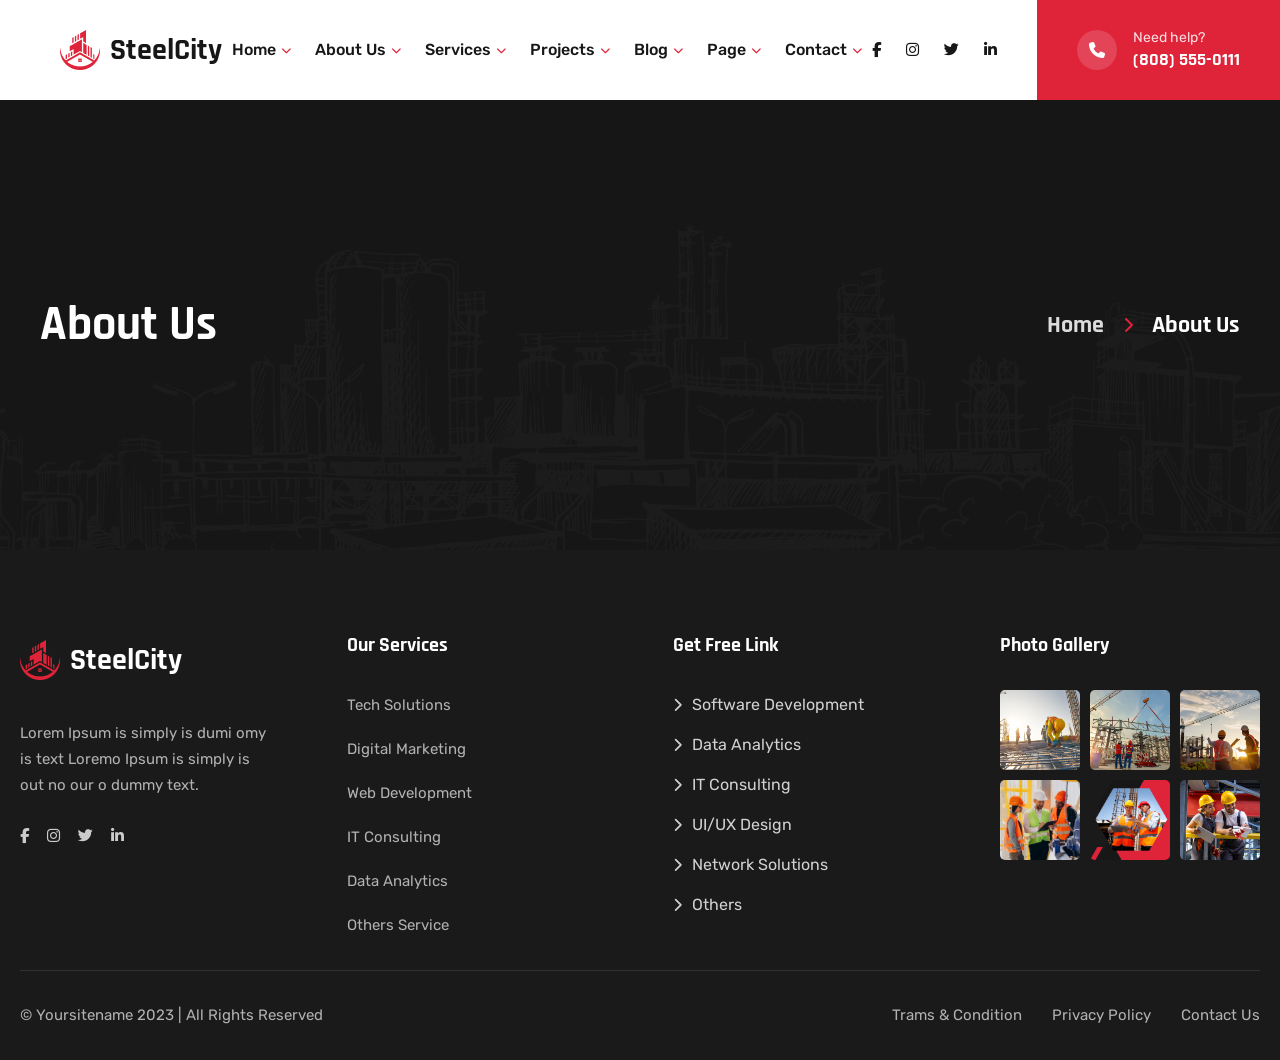
==== about.html @ 76f596cd "Add About Us page and update links to include .html extension" ====
<!DOCTYPE html>
<html lang="en">

<head>
    <meta charset="UTF-8">
    <meta name="viewport" content="width=device-width, initial-scale=1.0">
    <title>SteelCity Development</title>

    <!-- Font Awesome -->
    <link rel="stylesheet" href="https://cdnjs.cloudflare.com/ajax/libs/font-awesome/6.7.2/css/all.min.css">

    <!-- Google Fonts -->
    <link rel="preconnect" href="https://fonts.googleapis.com">
    <link rel="preconnect" href="https://fonts.gstatic.com" crossorigin>

    <link
        href="https://fonts.googleapis.com/css2?family=Rajdhani:wght@300;400;500;600;700&family=Rubik:ital,wght@0,300..900;1,300..900&display=swap"
        rel="stylesheet">

    <!-- Your CSS -->
    <link rel="stylesheet" href="style/style.css">
</head>

<body>

    <main>

        <nav class="navbar navbar--page">
            <div class="logo">
                <div class="logo-icon"><img src="./images/logo.png" alt="SteelCity logo"></div>
                <div class="logo-text">SteelCity</div>
            </div>

            <ul class="menu" id="nav-menu">
                <li><a href="/index.html">Home</a><i class="fa-solid fa-chevron-down"></i></li>
                <li><a href="/about.html">About Us</a><i class="fa-solid fa-chevron-down"></i></li>
                <li><a href="/service.html">Services</a><i class="fa-solid fa-chevron-down"></i></li>
                <li><a href="/project.html">Projects</a><i class="fa-solid fa-chevron-down"></i></li>
                <li><a href="/blog.html">Blog</a><i class="fa-solid fa-chevron-down"></i></li>
                <li><a href="#">Page</a><i class="fa-solid fa-chevron-down"></i></li>
                <li><a href="/contact.html">Contact</a><i class="fa-solid fa-chevron-down"></i></li>
            </ul>

            <div class="right-side  nave-right-side">
                <div class="socials">
                    <a href="#"><i class="fa-brands fa-facebook-f"></i></a>
                    <a href="#"><i class="fa-brands fa-instagram"></i></a>
                    <a href="#"><i class="fa-brands fa-twitter"></i></a>
                    <a href="#"><i class="fa-brands fa-linkedin-in"></i></a>
                </div>

                <a href="tel:+18085550111" class="navbar-cta">
                    <span class="navbar-cta-icon"><i class="fa-solid fa-phone"></i></span>
                    <span class="navbar-cta-text">
                        <span class="navbar-cta-label">Need help?</span>
                        <span class="navbar-cta-number">(808) 555-0111</span>
                    </span>
                </a>

                <button class="menu-toggle" id="menu-btn" aria-label="Toggle Navigation">
                    <i class="fa-solid fa-bars"></i>
                </button>
            </div>
        </nav>

        <section class="page-hero">
            <img class="page-hero-bg" src="./images/BG.png" alt="">

            <div class="page-hero-content">
                <h1 class="section-title section-title--white page-hero-title">About Us</h1>

                <div class="breadcrumb">
                    <a href="index.html">Home</a>
                    <i class="fa-solid fa-chevron-right"></i>
                    <span>About Us</span>
                </div>
            </div>
        </section>



        <footer class="site-footer site-footer--page">

            <div class="footer-top">

                <div class="footer-col footer-col--about">
                    <div class="logo">
                        <div class="logo-icon"><img src="./images/logo.png" alt="SteelCity logo"></div>
                        <div class="logo-text">SteelCity</div>
                    </div>

                    <p class="footer-about-text">
                        Lorem Ipsum is simply is dumi omy is text Loremo Ipsum is simply is out no our o dummy text.
                    </p>

                    <div class="footer-socials">
                        <a href="#" class="footer-social-icon" aria-label="Facebook"><i
                                class="fa-brands fa-facebook-f"></i></a>
                        <a href="#" class="footer-social-icon" aria-label="Instagram"><i
                                class="fa-brands fa-instagram"></i></a>
                        <a href="#" class="footer-social-icon" aria-label="Twitter"><i
                                class="fa-brands fa-twitter"></i></a>
                        <a href="#" class="footer-social-icon" aria-label="LinkedIn"><i
                                class="fa-brands fa-linkedin-in"></i></a>
                    </div>
                </div>

                <div class="footer-col footer-col--services">
                    <h4 class="footer-heading">Our Services</h4>
                    <ul class="footer-links footer-links--simple">
                        <li><a href="#">Tech Solutions</a></li>
                        <li><a href="#">Digital Marketing</a></li>
                        <li><a href="#">Web Development</a></li>
                        <li><a href="#">IT Consulting</a></li>
                        <li><a href="#">Data Analytics</a></li>
                        <li><a href="#">Others Service</a></li>
                    </ul>
                </div>

                <div class="footer-col footer-col--links">
                    <h4 class="footer-heading">Get Free Link</h4>
                    <ul class="footer-links">
                        <li><a href="#"><i class="fa-solid fa-chevron-right"></i> Software Development</a></li>
                        <li><a href="#"><i class="fa-solid fa-chevron-right"></i> Data Analytics</a></li>
                        <li><a href="#"><i class="fa-solid fa-chevron-right"></i> IT Consulting</a></li>
                        <li><a href="#"><i class="fa-solid fa-chevron-right"></i> UI/UX Design</a></li>
                        <li><a href="#"><i class="fa-solid fa-chevron-right"></i> Network Solutions</a></li>
                        <li><a href="#"><i class="fa-solid fa-chevron-right"></i> Others</a></li>
                    </ul>
                </div>

                <div class="footer-col footer-col--gallery">
                    <h4 class="footer-heading">Photo Gallery</h4>
                    <div class="footer-gallery-grid">
                        <a href="#" class="footer-gallery-item"><img src="./images/work-1.png" alt="Gallery 1"></a>
                        <a href="#" class="footer-gallery-item"><img src="./images/work-2.png" alt="Gallery 2"></a>
                        <a href="#" class="footer-gallery-item"><img src="./images/work-3.png" alt="Gallery 3"></a>
                        <a href="#" class="footer-gallery-item"><img src="./images/worker-1.png" alt="Gallery 4"></a>
                        <a href="#" class="footer-gallery-item"><img src="./images/workers-hexagon.png"
                                alt="Gallery 5"></a>
                        <a href="#" class="footer-gallery-item"><img src="./images/contact-workers.png"
                                alt="Gallery 6"></a>
                    </div>
                </div>

            </div>

            <div class="footer-bottom">
                <div>
                    <p>&copy; Yoursitename 2023 | All Rights Reserved</p>
                </div>
                <div class="footer-bottom-links">
                    <a href="#">Trams &amp; Condition</a>
                    <a href="#">Privacy Policy</a>
                    <a href="#">Contact Us</a>
                </div>
            </div>

        </footer>

    </main>

</body>

<script>
    const menuBtn = document.getElementById('menu-btn');
    const navMenu = document.getElementById('nav-menu');

    menuBtn.addEventListener('click', (e) => {
        e.stopPropagation();
        navMenu.classList.toggle('active');
    });

    navMenu.addEventListener('click', (e) => {
        e.stopPropagation();
    });

    document.addEventListener('click', () => {
        if (navMenu.classList.contains('active')) {
            navMenu.classList.remove('active');
        }
    });
</script>

</html>
---- style/style.css ----
@import url('navbar.css');
@import url('button.css');
@import url('eyebrow.css');
@import url('hero.css');
@import url('about-services.css');
@import url('recent-work.css');
@import url('stats.css');
@import url('team.css');
@import url('cta.css');
@import url('process.css');
@import url('faq.css');
@import url('testimonials.css');
@import url('contact.css');
@import url('blog.css');
@import url('footer.css');
@import url('page-hero.css');
@import url('map.css');
@import url('call-banner.css');
@import url('profile.css');
@import url('blog_classic.css');
@import url('blog-details.css');
@import url('services.css');
@import url('service-details.css');
@import url('project.css');

*,
*::before,
*::after {
    margin: 0;
    padding: 0;
    box-sizing: border-box;
}

:root {
    --primary-color: #DF2339;
    --primary-hover: #c81f33;
    --text-dark: #171717;
    --text-light: #616670;
    --bg-light: #F3F3F3;
    --white: #ffffff;
    --text-secondary: #333F4D;
    --heading-font: 'Rajdhani', sans-serif;
    --body-font: 'Rubik', sans-serif;
    --transition: all 0.3s ease;
}

body {
    font-family: var(--main-font);
    background-color: var(--white);
    color: var(--text-dark);
    overflow-x: hidden;
}

main {
    width: 100%;
    max-width: 1920px;
    margin: 0 auto;
}
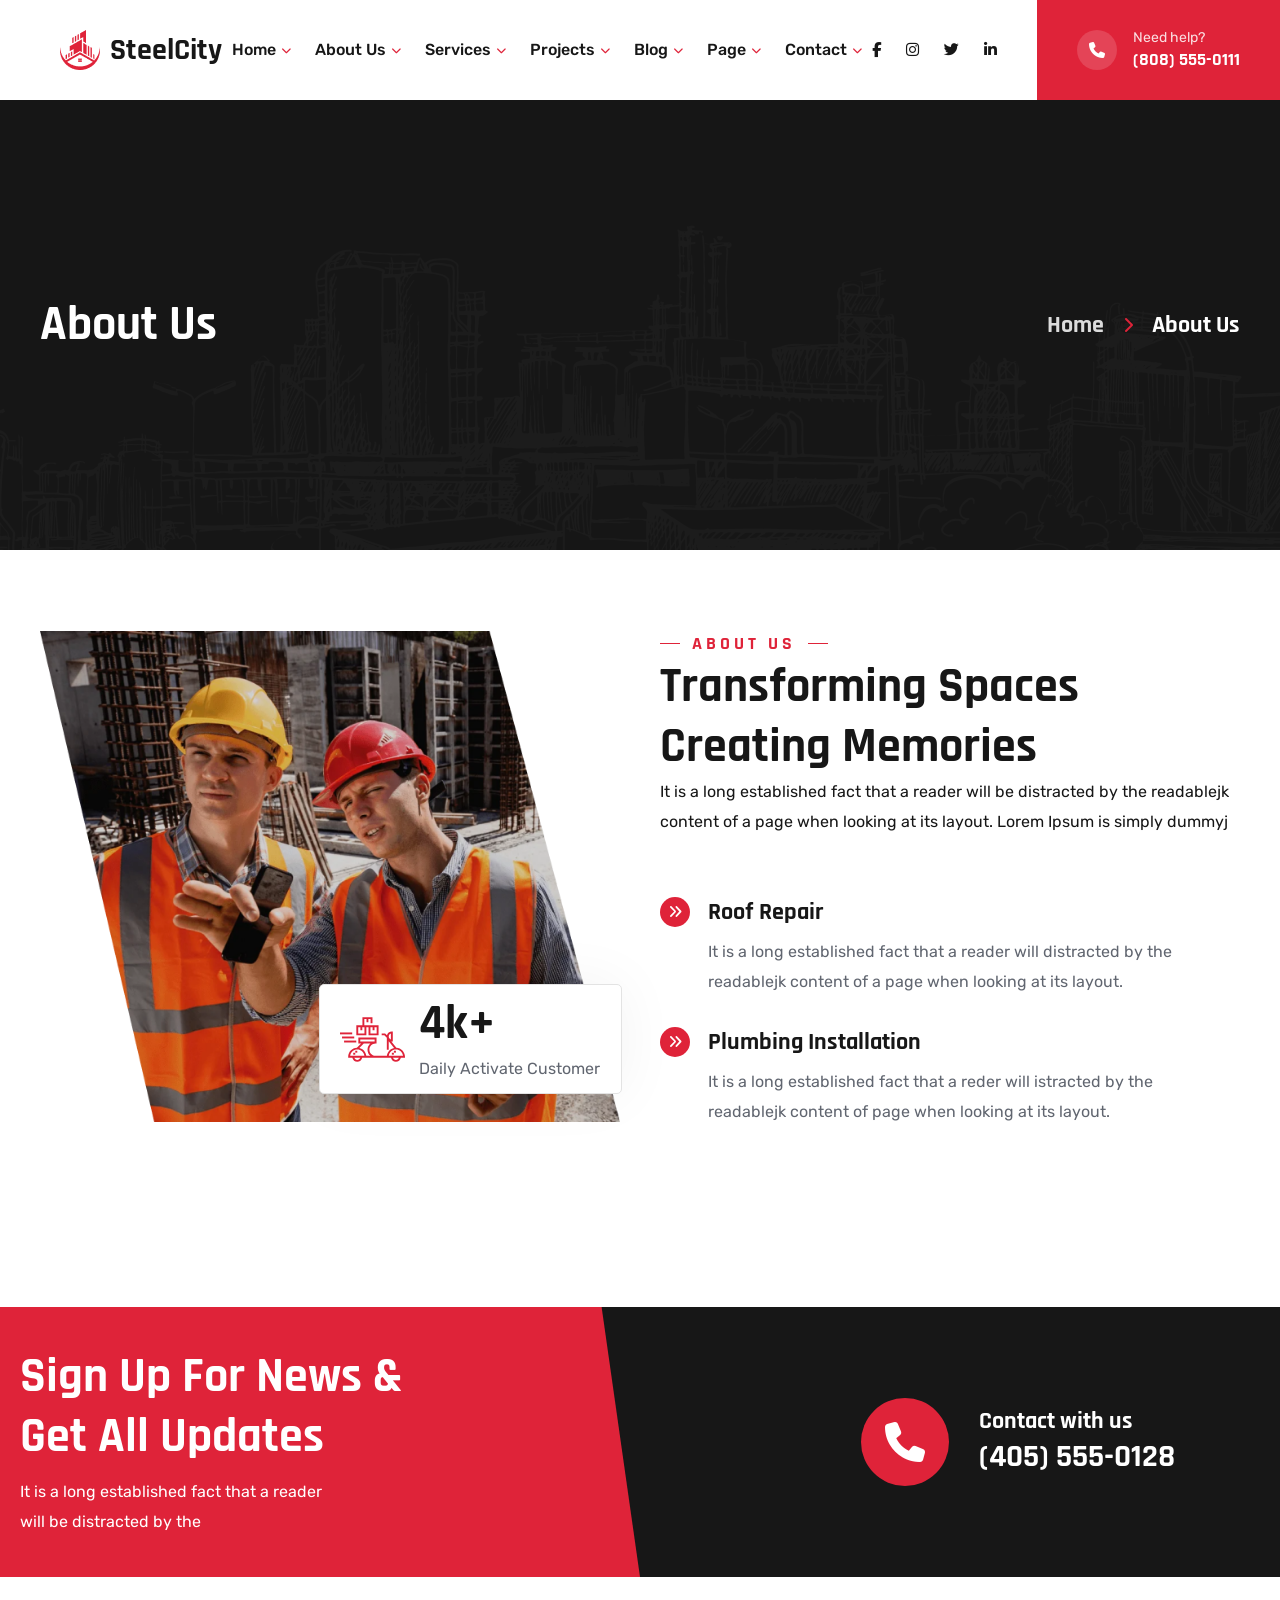
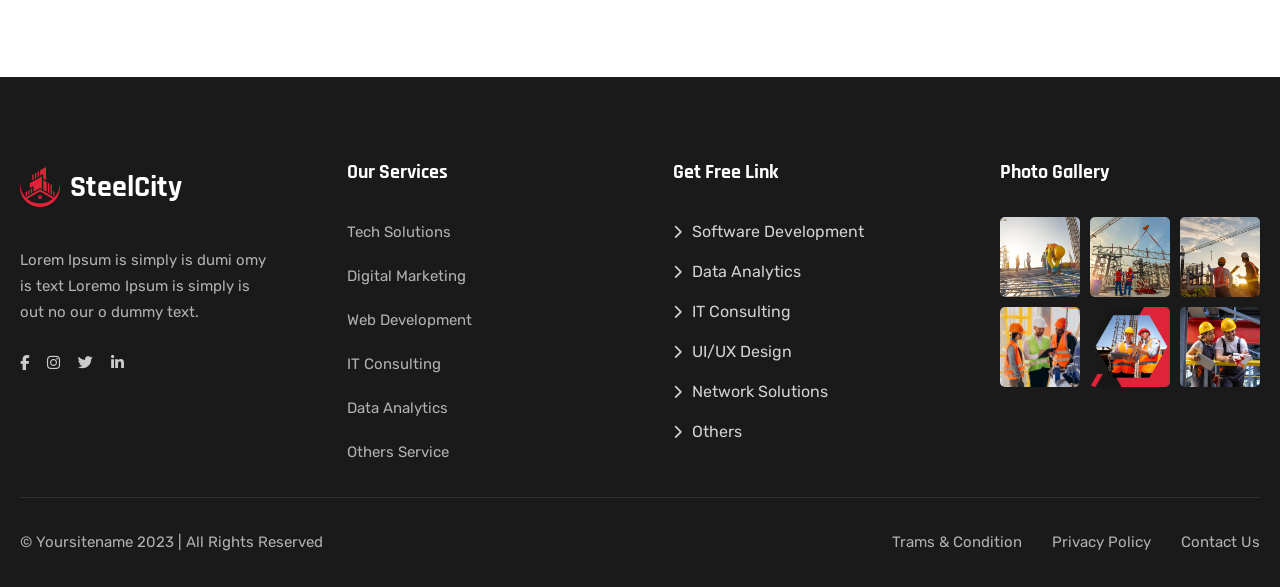
==== commit cff0f532: "Add About Services section with content and styling updates" ====
--- a/about.html
+++ b/about.html
@@ -77,7 +77,78 @@
             </div>
         </section>
 
-
+        <section class="about-services-section page-about">
+
+            <div class="about-block about-content-page">
+
+                <div class="about-image">
+                    <img src="./images/about-workers.png" alt="Construction workers">
+
+                    <div class="stat-card">
+                        <div class="stat-icon"><img src="./images/delivery.svg" alt=""></div>
+                        <div class="stat-info">
+                            <h3>4k+</h3>
+                            <p>Daily Activate Customer</p>
+                        </div>
+                    </div>
+                </div>
+
+                <div class="about-content">
+                    <span class="eyebrow eyebrow--red">About Us</span>
+                    <h2 class="section-title">Transforming Spaces<br>Creating Memories</h2>
+                    <p class="section-text">
+                        It is a long established fact that a reader will be distracted by the readablejk
+                        content of a page when looking at its layout. Lorem Ipsum is simply dummyj
+                    </p>
+
+                    <ul class="feature-list">
+                        <li class="feature-item">
+                            <span class="feature-icon"><i class="fa-solid fa-angles-right"></i></span>
+                            <div class="feature-text">
+                                <h4>Roof Repair</h4>
+                                <p>It is a long established fact that a reader will distracted by the
+                                    readablejk content of a page when looking at its layout.</p>
+                            </div>
+                        </li>
+                        <li class="feature-item  feature-item-b ">
+                            <span class="feature-icon"><i class="fa-solid fa-angles-right"></i></span>
+                            <div class="feature-text">
+                                <h4>Plumbing Installation</h4>
+                                <p>It is a long established fact that a reder will istracted by the
+                                    readablejk content of page when looking at its layout.</p>
+                            </div>
+                        </li>
+                    </ul>
+                </div>
+
+            </div>
+
+        </section>
+
+        <section class="cta-section">
+            <div class="cta-red-bg"></div>
+
+            <div class="cta-container">
+                <div class="cta-left">
+                    <div class="cta-heading">
+                        <h2>Sign Up For news & Get All Updates</h2>
+                    </div>
+                    <div class="cta-text">
+                        <p>It is a long established fact that a reader will be distracted by the</p>
+                    </div>
+                </div>
+
+                <div class="cta-contact">
+                    <div class="cta-contact-icon">
+                        <i class="fa-solid fa-phone"></i>
+                    </div>
+                    <div class="cta-contact-text">
+                        <p>Contact with us</p>
+                        <h3>(405) 555-0128</h3>
+                    </div>
+                </div>
+            </div>
+        </section>
 
         <footer class="site-footer site-footer--page">
 
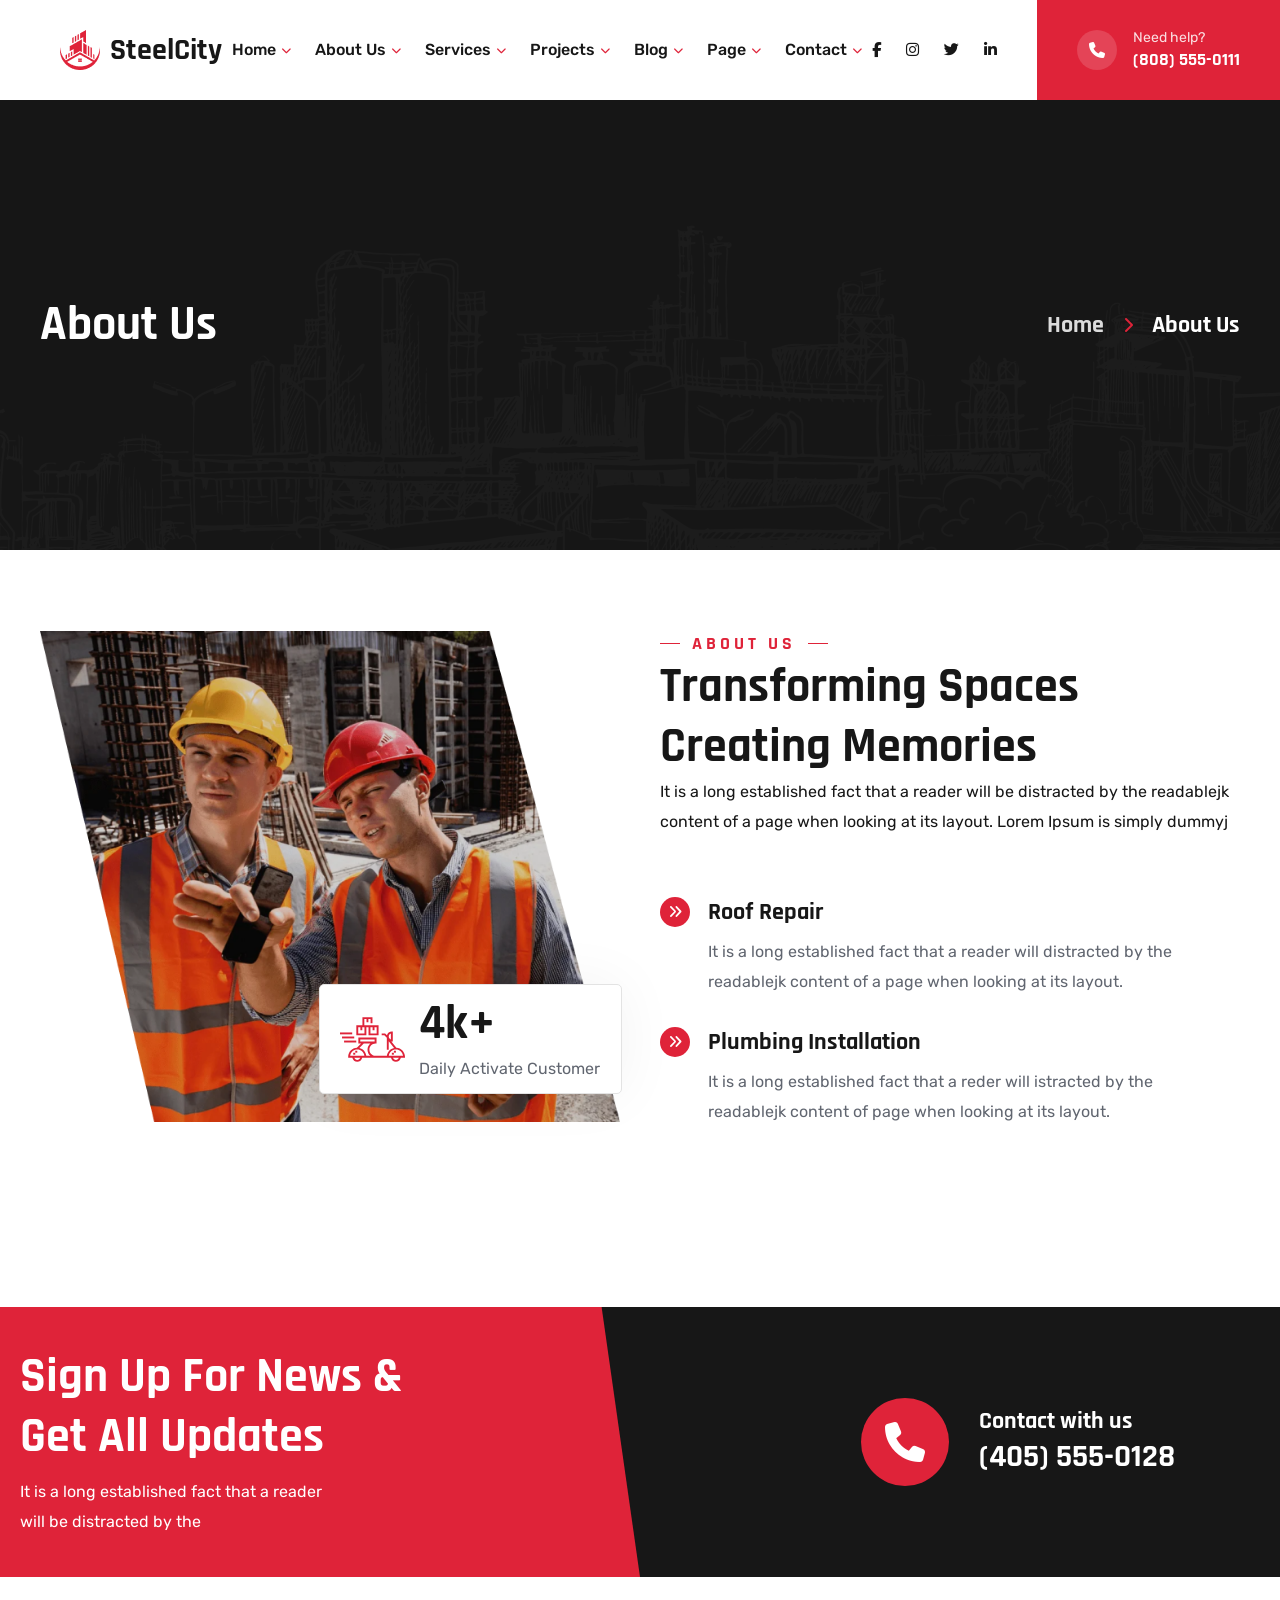
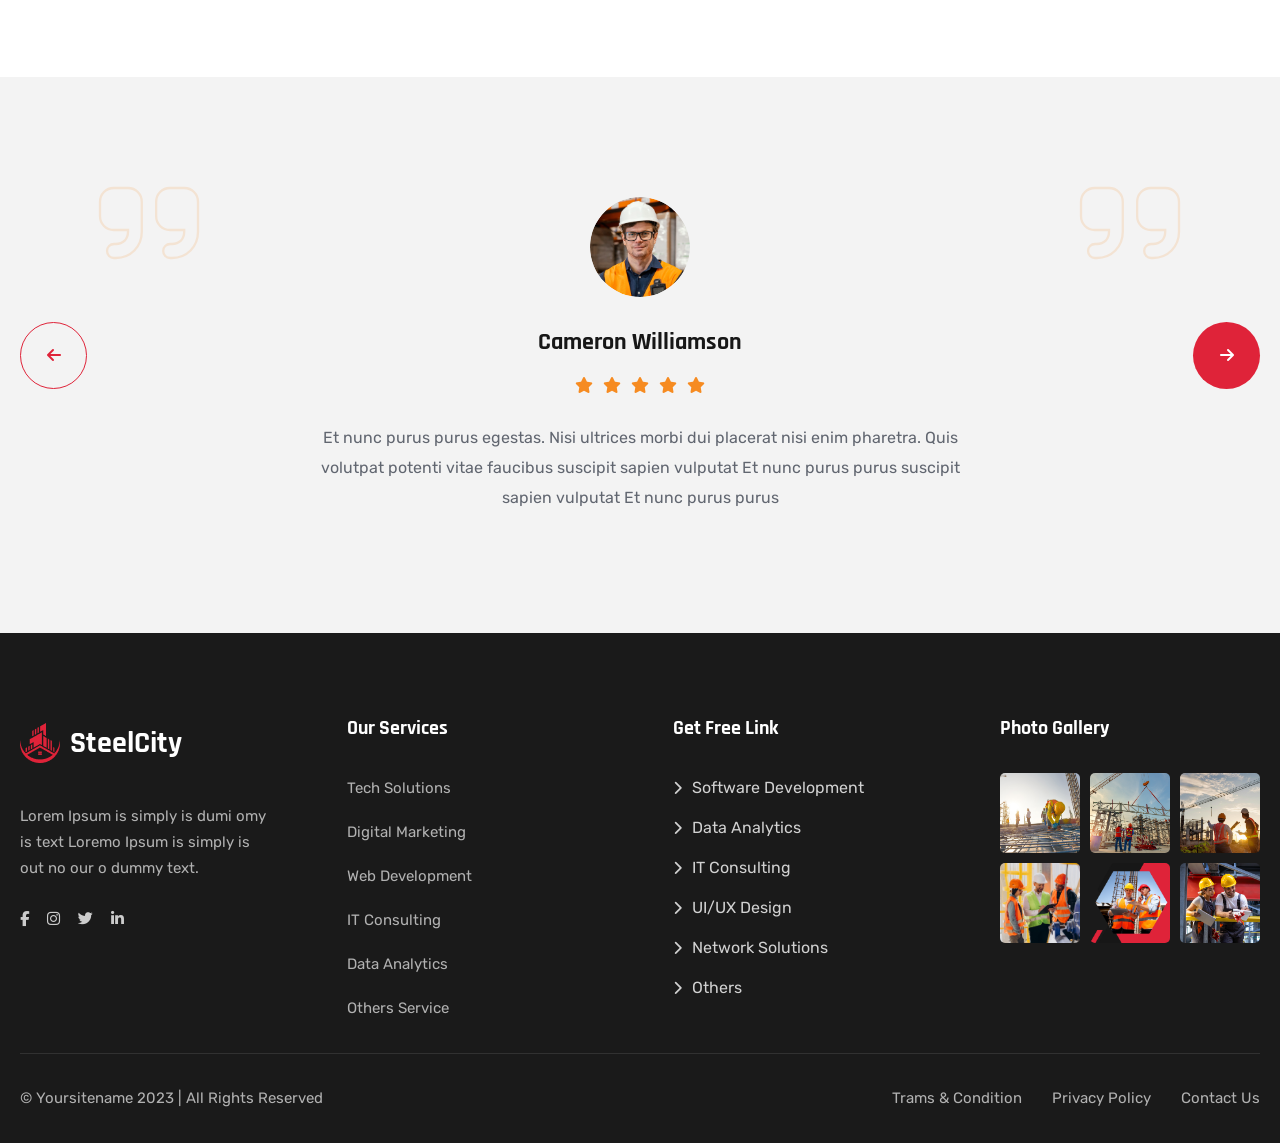
==== commit c54de5eb: "Add testimonial section with navigation and styling" ====
--- a/about.html
+++ b/about.html
@@ -150,6 +150,90 @@
             </div>
         </section>
 
+        <section class="testimonial-section">
+            <div class="testimonial-container">
+
+                <div class="testimonial-quote-box ">
+                    <i class="fa-solid fa-quote-right testimonial-quote-icon about-quote-box-rigth"></i>
+                </div>
+
+                <div class="testimonial-quote-box ">
+                    <i class="fa-solid fa-quote-right testimonial-quote-icon about-quote-box-left"></i>
+                </div>
+
+                <button class="testimonial-nav prev-btn" id="prevBtn" aria-label="Previous Testimonial">
+                    <i class="fa-solid fa-arrow-left"></i>
+                </button>
+
+                <div class="testimonial-content">
+
+                    <div class="testimonial-tab active" data-index="0">
+                        <div class="author-avatar">
+                            <img src="./images/mamber-3.png" alt="Savannah Nguyen" class="testimonial-avatar">
+                        </div>
+                        <h3 class="author-name">Cameron Williamson</h3>
+                        <div class="stars">
+                            <i class="fa-solid fa-star"></i>
+                            <i class="fa-solid fa-star"></i>
+                            <i class="fa-solid fa-star"></i>
+                            <i class="fa-solid fa-star"></i>
+                            <i class="fa-solid fa-star"></i>
+                        </div>
+                        <p class="testimonial-text">
+                            Et nunc purus purus egestas. Nisi ultrices morbi dui placerat nisi enim pharetra. Quis
+                            volutpat potenti vitae faucibus suscipit sapien vulputat Et nunc purus purus suscipit
+                            sapien
+                            vulputat Et nunc purus purus
+                        </p>
+                    </div>
+
+                    <div class="testimonial-tab" data-index="1">
+                        <div class="author-avatar">
+                            <img src="./images/mamber-2.png" alt="Cameron Williamson" class="testimonial-avatar">
+                        </div>
+                        <h3 class="author-name">Robert Fox</h3>
+                        <div class="stars">
+                            <i class="fa-solid fa-star"></i>
+                            <i class="fa-solid fa-star"></i>
+                            <i class="fa-solid fa-star"></i>
+                            <i class="fa-solid fa-star"></i>
+                            <i class="fa-solid fa-star"></i>
+                        </div>
+                        <p class="testimonial-text">
+                            Aliquam eros justo, posuere lobortis viverra laoreet mattis ullamcorper posuere viverra.
+                            Aliquam eros justo, posuere lobortis viverra laoreet augue mattis fmentum ullamcorper
+                            viverra.
+                        </p>
+                    </div>
+
+                    <div class="testimonial-tab" data-index="2">
+                        <div class="author-avatar">
+                            <img src="images/mamber-1.png" alt="Esther Howard">
+                        </div>
+                        <h3 class="author-name">Esther Howard</h3>
+                        <div class="stars">
+                            <i class="fa-solid fa-star"></i>
+                            <i class="fa-solid fa-star"></i>
+                            <i class="fa-solid fa-star"></i>
+                            <i class="fa-solid fa-star"></i>
+                            <i class="fa-solid fa-star"></i>
+                        </div>
+                        <p class="testimonial-text">
+                            Laoreet matti ullamc orper Aliquam eros justo, posuere lobortis posu ere vi. Aliquam
+                            eros
+                            justo, posuere Aliquam eros justo, pa loborti viverra laoreet augue.
+                        </p>
+                    </div>
+
+                </div>
+
+                <button class="testimonial-nav next-btn" id="nextBtn" aria-label="Next Testimonial">
+                    <i class="fa-solid fa-arrow-right"></i>
+                </button>
+
+            </div>
+        </section>
+
         <footer class="site-footer site-footer--page">
 
             <div class="footer-top">
@@ -251,6 +335,33 @@
             navMenu.classList.remove('active');
         }
     });
+
+    document.addEventListener('DOMContentLoaded', () => {
+        const tabs = document.querySelectorAll('.testimonial-tab');
+        const prevBtn = document.getElementById('prevBtn');
+        const nextBtn = document.getElementById('nextBtn');
+        let currentIndex = 0;
+
+        function showTab(index) {
+            tabs.forEach((tab, i) => {
+                if (i === index) {
+                    tab.classList.add('active');
+                } else {
+                    tab.classList.remove('active');
+                }
+            });
+        }
+
+        prevBtn.addEventListener('click', () => {
+            currentIndex = (currentIndex === 0) ? tabs.length - 1 : currentIndex - 1;
+            showTab(currentIndex);
+        });
+
+        nextBtn.addEventListener('click', () => {
+            currentIndex = (currentIndex === tabs.length - 1) ? 0 : currentIndex + 1;
+            showTab(currentIndex);
+        });
+    });
 </script>
 
 </html>
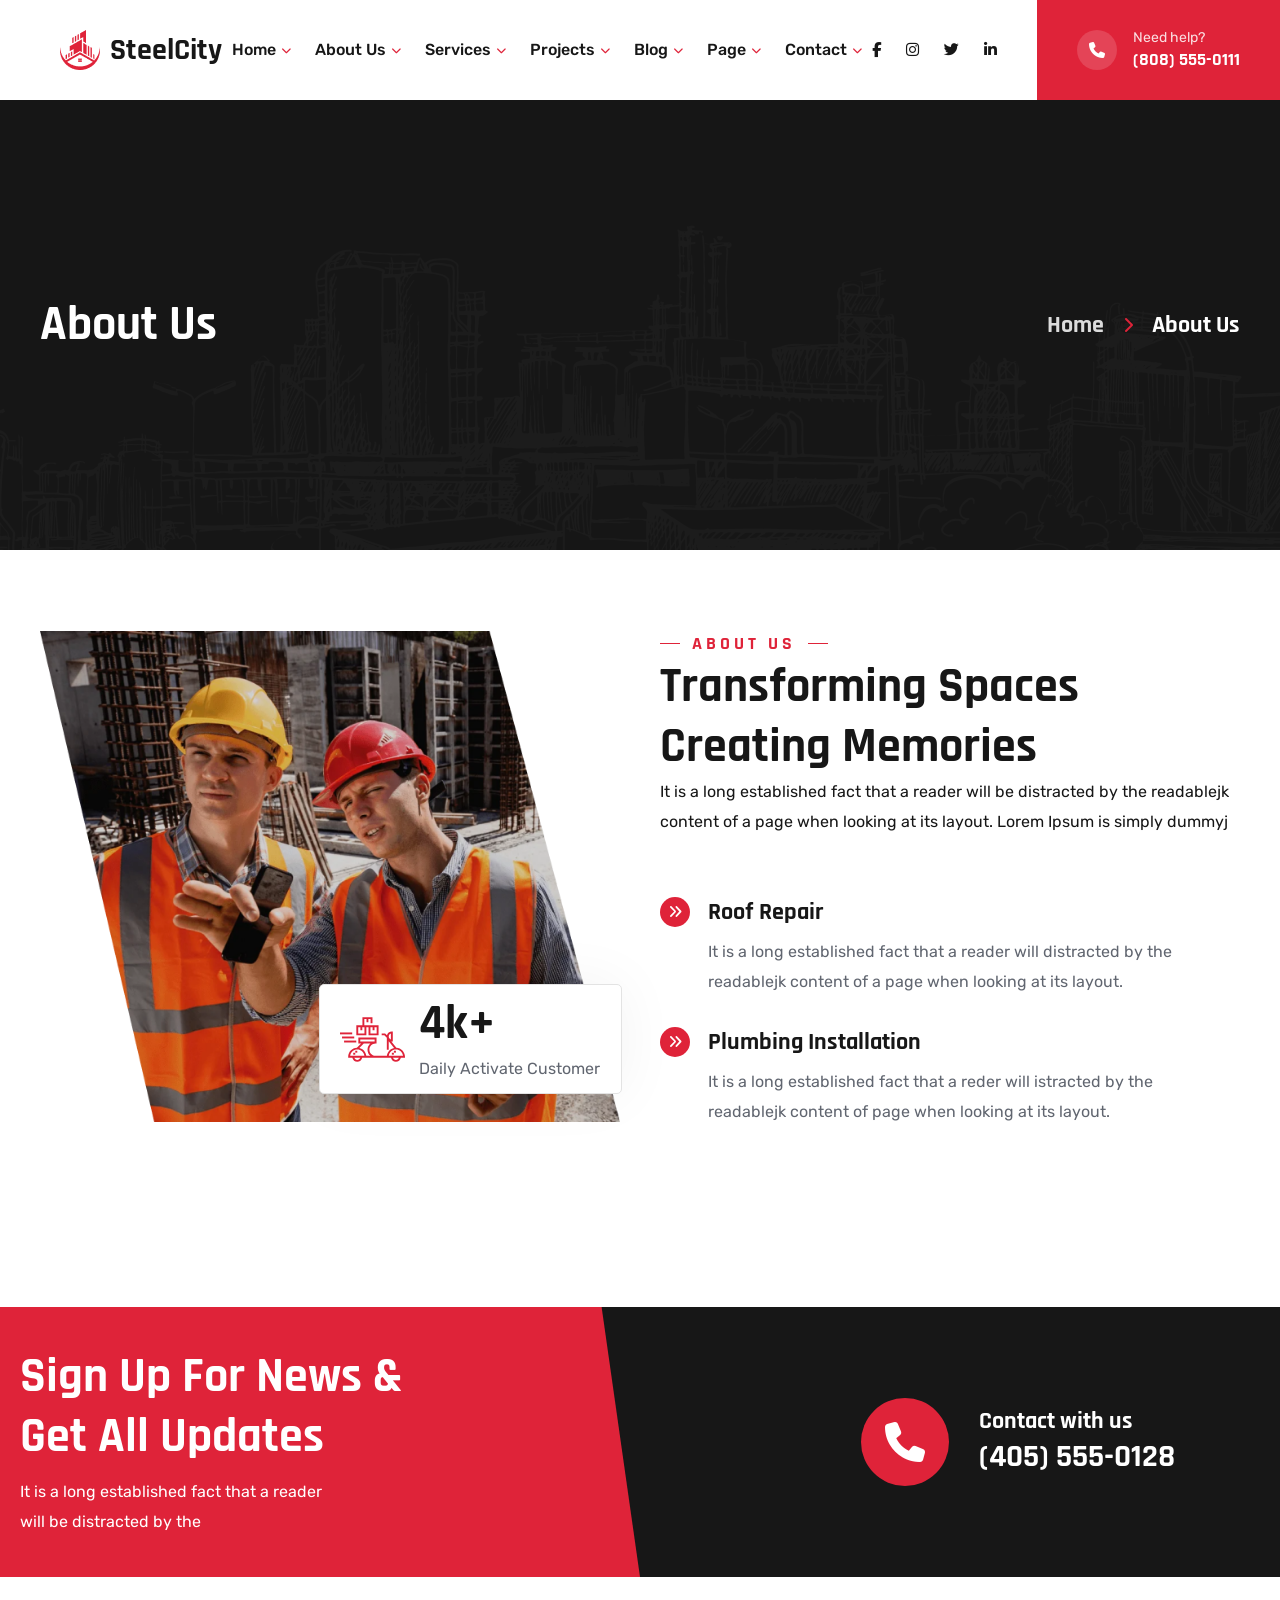
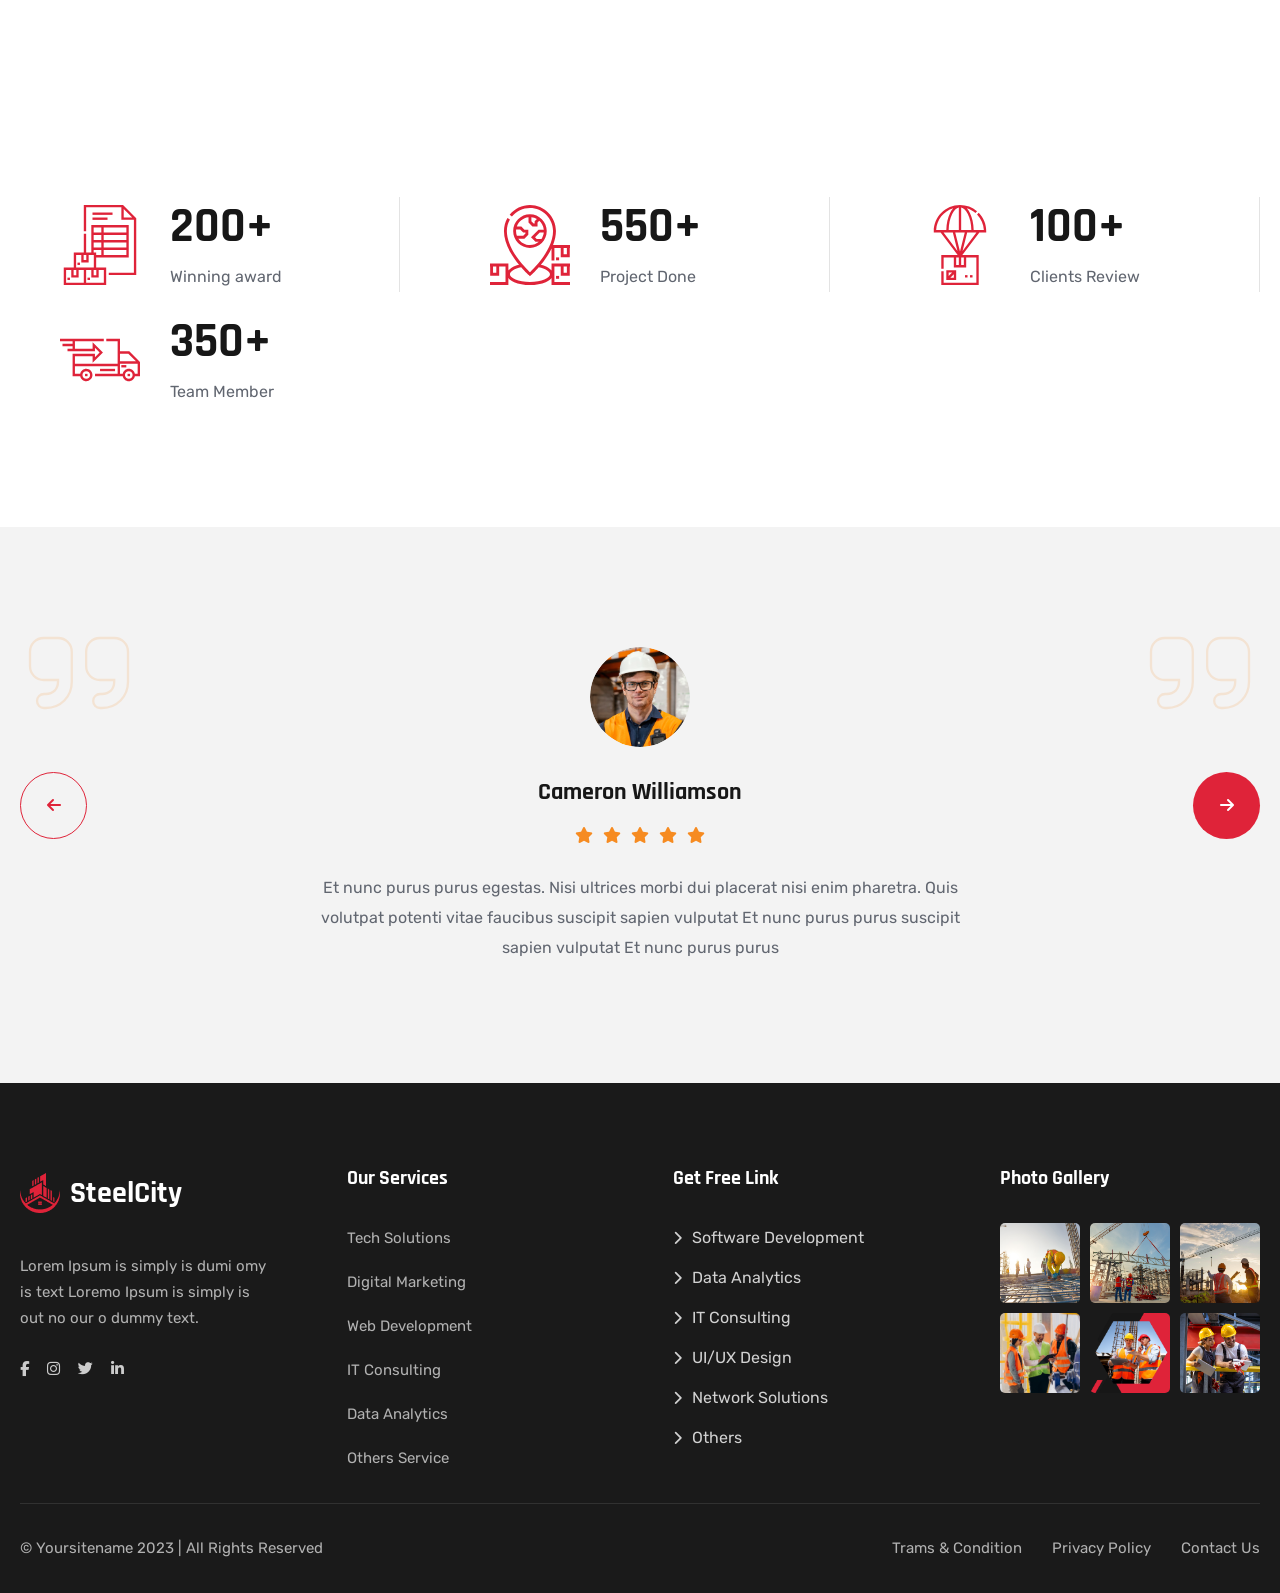
==== commit b37bec1c: "Add About Stats section with responsive design and styling" ====
--- a/about.html
+++ b/about.html
@@ -150,6 +150,52 @@
             </div>
         </section>
 
+        <section class="stats-section about-stats">
+            <div class="stats-row">
+
+                <div class="stat-item">
+                    <div class="stat-item-icon">
+                        <img src="./images/order.svg" alt="Winning award">
+                    </div>
+                    <div class="stat-item-text">
+                        <h3>200+</h3>
+                        <p>Winning award</p>
+                    </div>
+                </div>
+
+                <div class="stat-item">
+                    <div class="stat-item-icon">
+                        <img src="./images/group.svg" alt="Project Done">
+                    </div>
+                    <div class="stat-item-text">
+                        <h3>550+</h3>
+                        <p>Project Done</p>
+                    </div>
+                </div>
+
+                <div class="stat-item">
+                    <div class="stat-item-icon">
+                        <img src="./images/red-ship.svg" alt="Clients Review">
+                    </div>
+                    <div class="stat-item-text">
+                        <h3>100+</h3>
+                        <p>Clients Review</p>
+                    </div>
+                </div>
+
+                <div class="stat-item">
+                    <div class="stat-item-icon">
+                        <img src="./images/red-shipping.svg" alt="Team Member">
+                    </div>
+                    <div class="stat-item-text">
+                        <h3>350+</h3>
+                        <p>Team Member</p>
+                    </div>
+                </div>
+
+            </div>
+        </section>
+
         <section class="testimonial-section">
             <div class="testimonial-container">
 
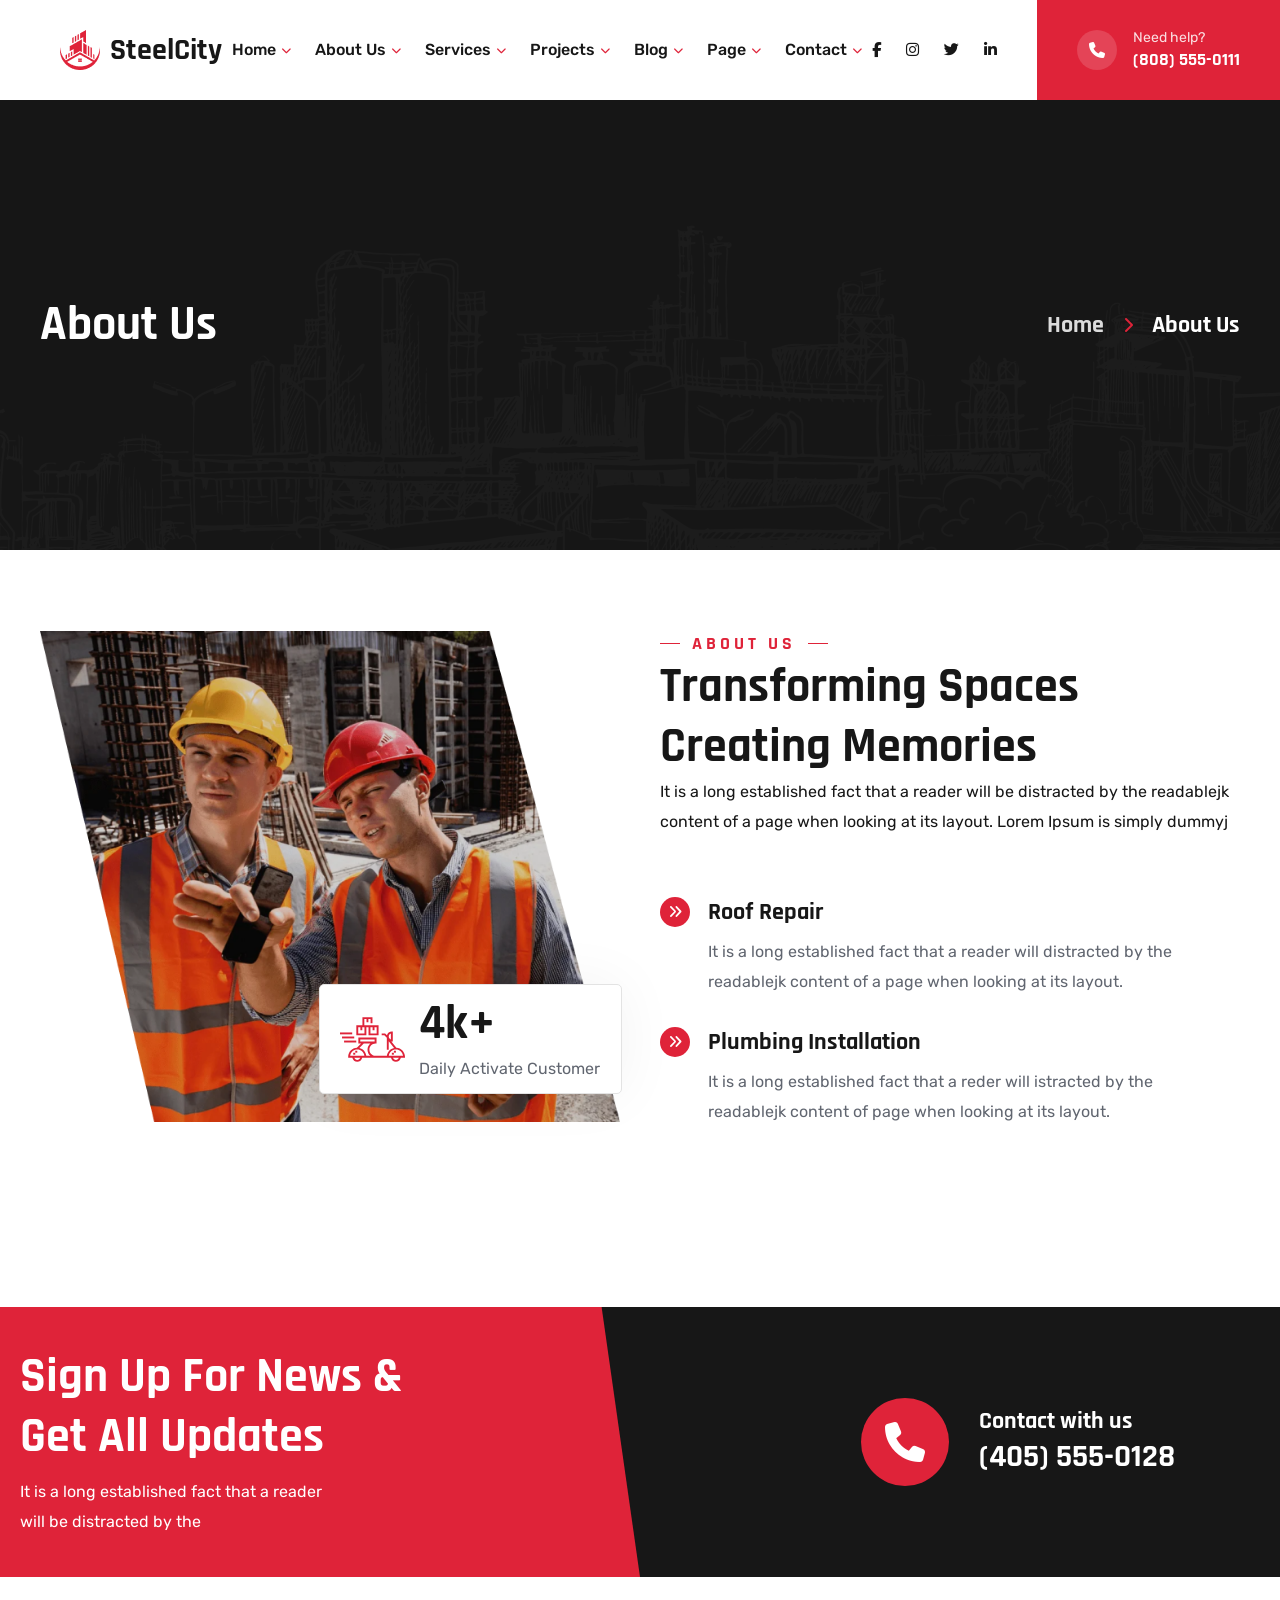
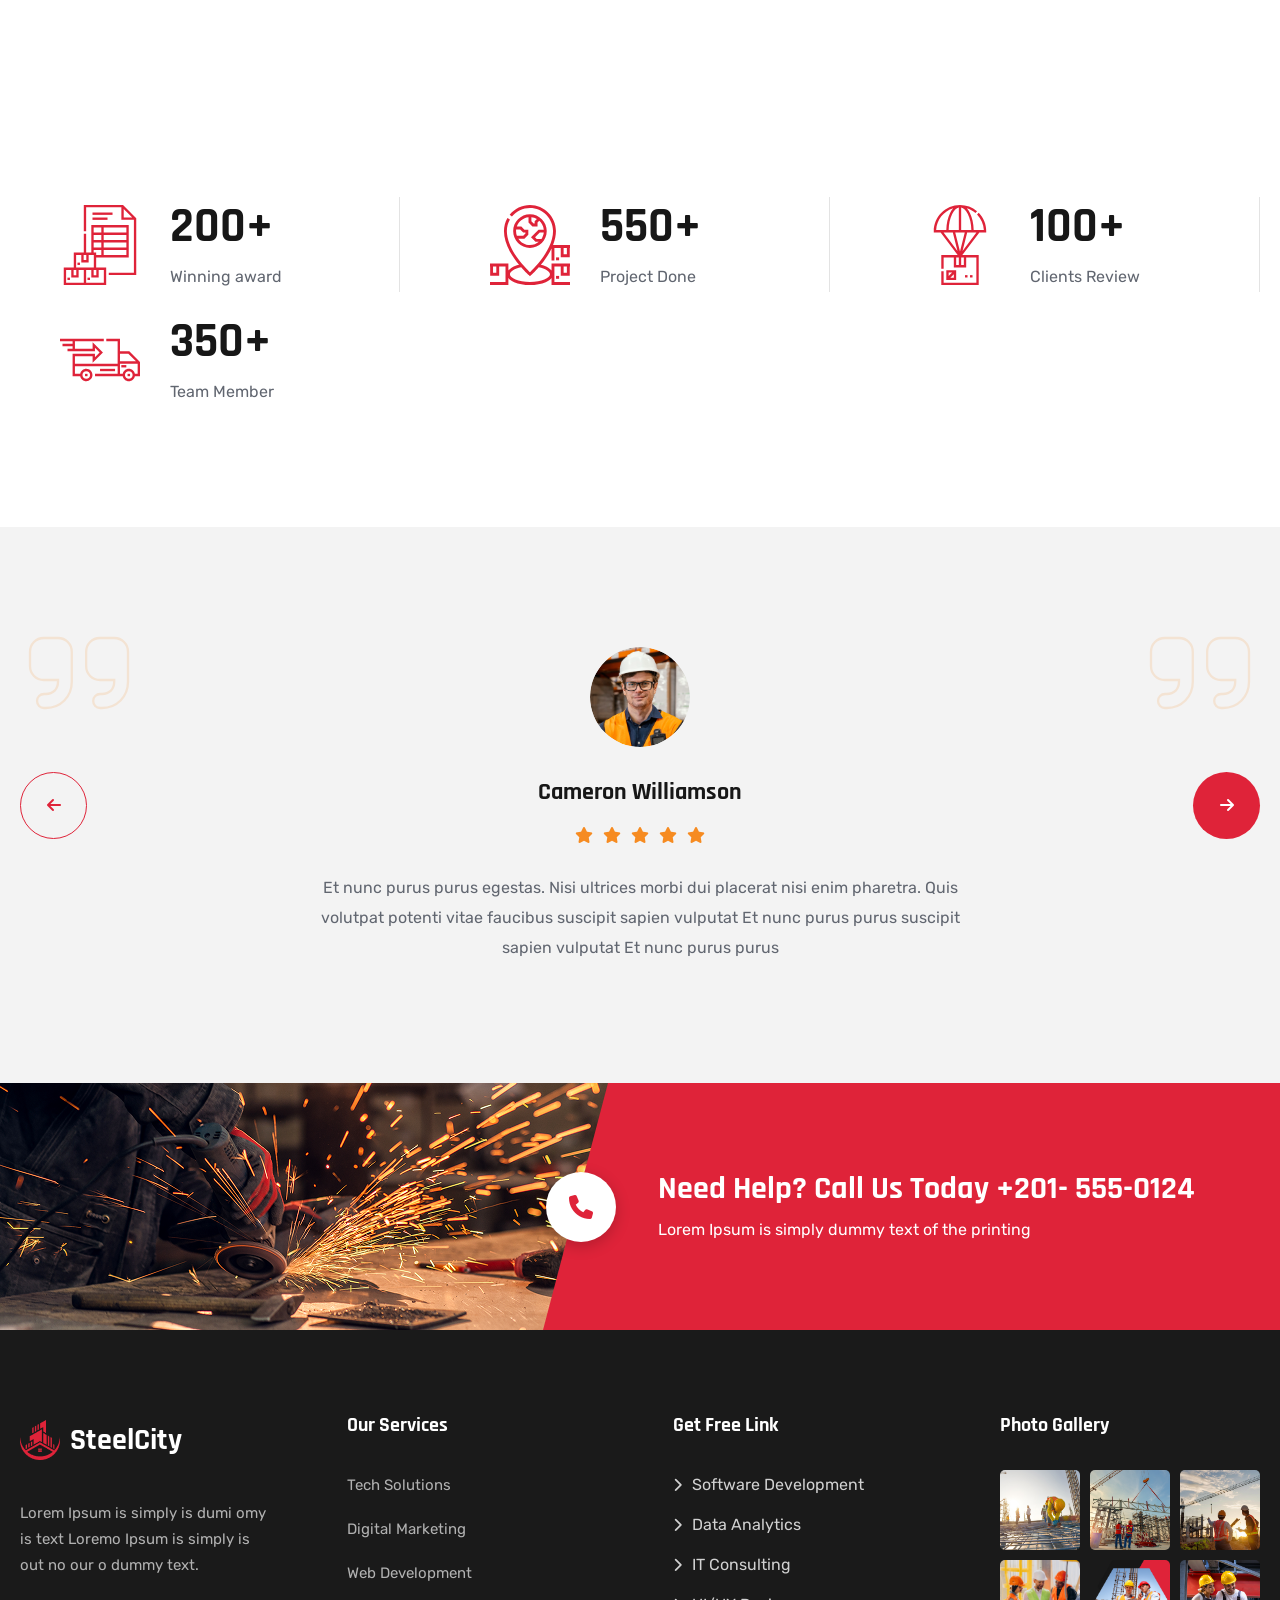
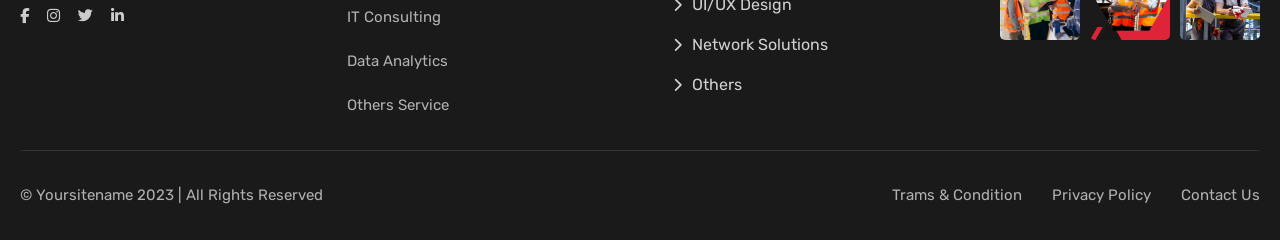
==== commit 543bb9e2: "Add call banner section with contact information to multiple pages" ====
--- a/about.html
+++ b/about.html
@@ -280,6 +280,23 @@
             </div>
         </section>
 
+        <section class="call-banner-section">
+            <div class="call-banner-img">
+                <img src="images/worker.png" alt="Need Help">
+            </div>
+
+            <div class="call-banner-content">
+                <div class="call-banner-icon">
+                    <i class="fa-solid fa-phone"></i>
+                </div>
+
+                <div class="call-banner-text">
+                    <h2>Need Help? Call Us Today +201- 555-0124</h2>
+                    <p>Lorem Ipsum is simply dummy text of the printing</p>
+                </div>
+            </div>
+        </section>
+
         <footer class="site-footer site-footer--page">
 
             <div class="footer-top">
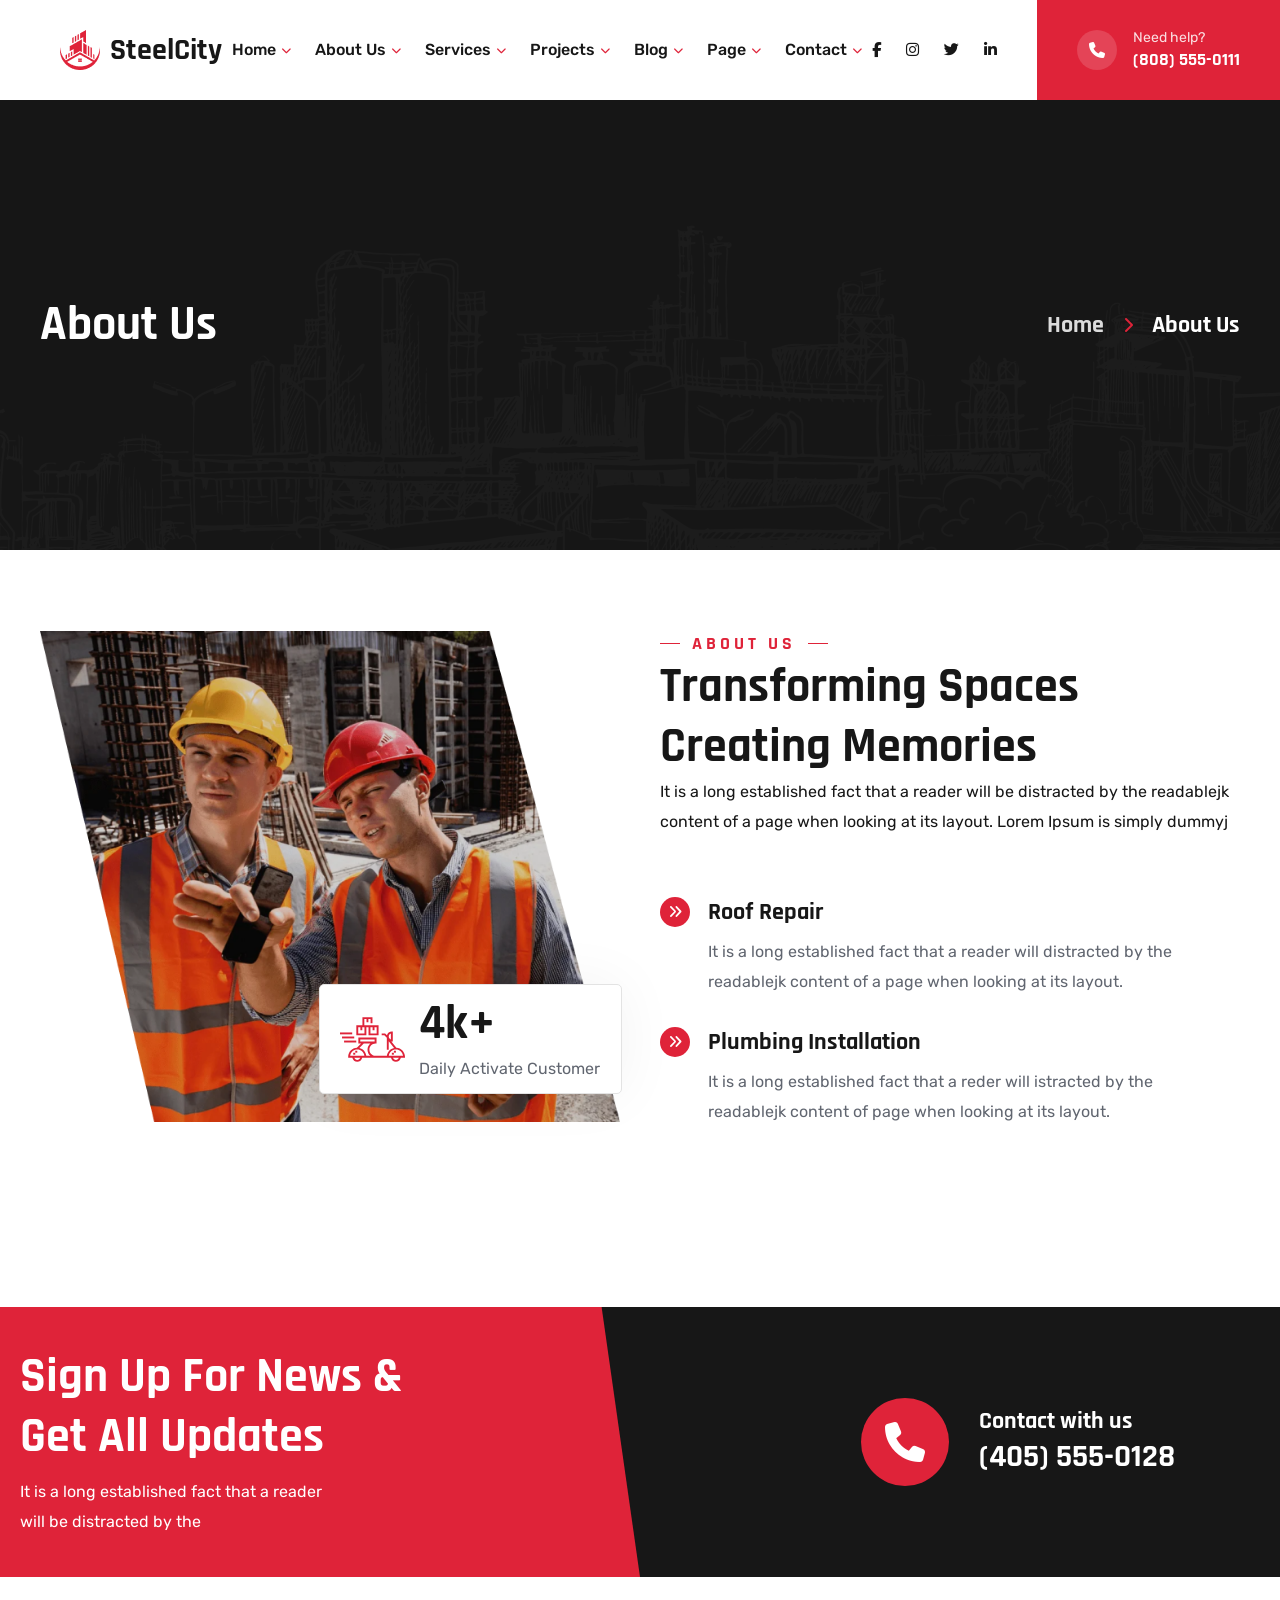
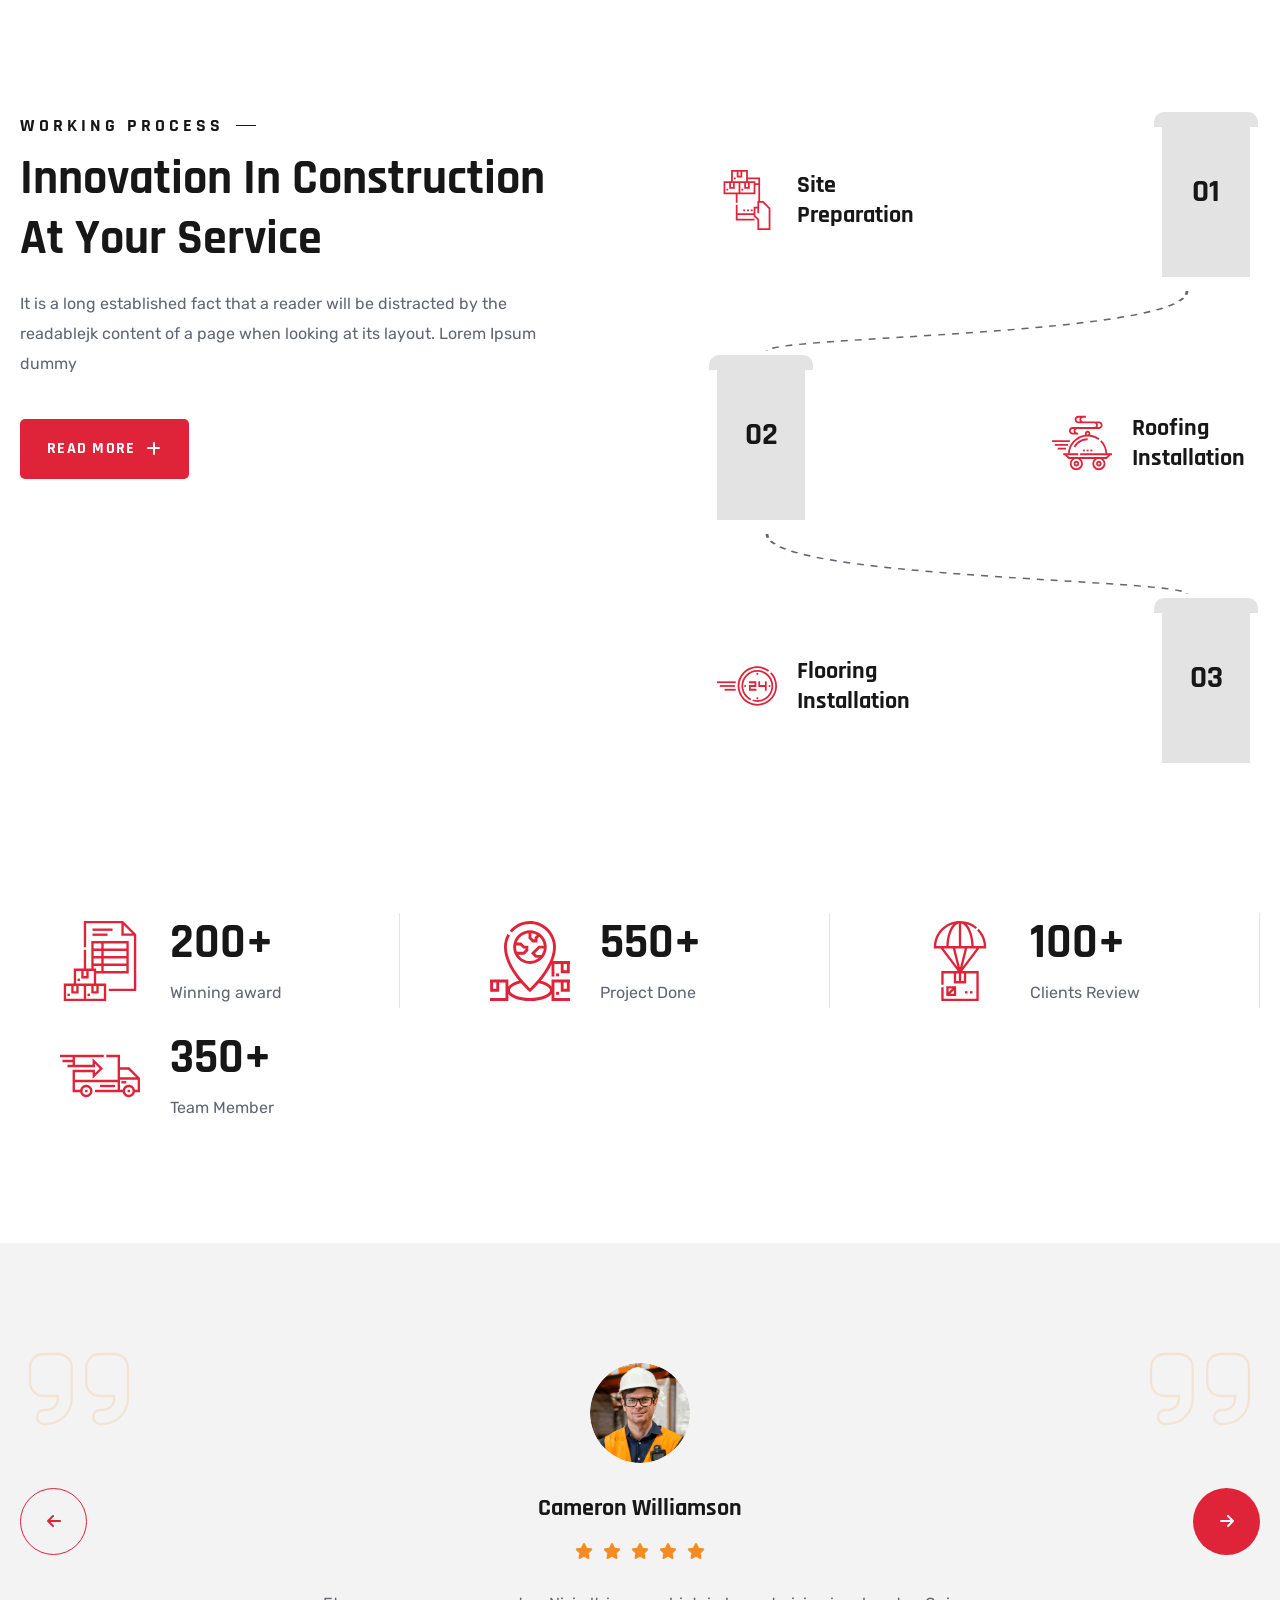
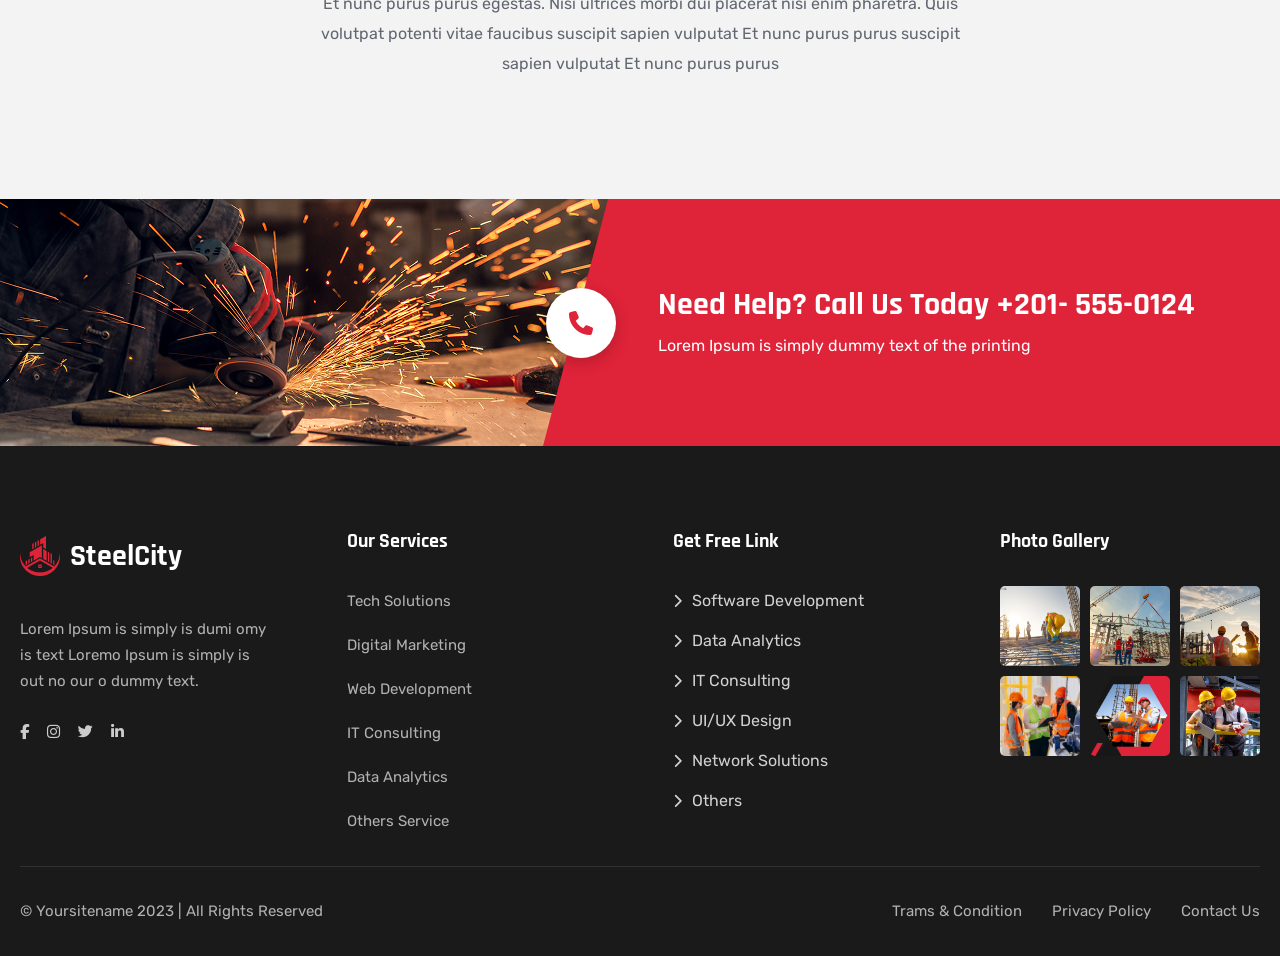
==== commit 60340c88: "Add process section with content and styling for enhanced user engagement" ====
--- a/about.html
+++ b/about.html
@@ -1,430 +1,599 @@
-<!DOCTYPE html>
+<!doctype html>
 <html lang="en">
-
-<head>
-    <meta charset="UTF-8">
-    <meta name="viewport" content="width=device-width, initial-scale=1.0">
+  <head>
+    <meta charset="UTF-8" />
+    <meta name="viewport" content="width=device-width, initial-scale=1.0" />
     <title>SteelCity Development</title>
 
     <!-- Font Awesome -->
-    <link rel="stylesheet" href="https://cdnjs.cloudflare.com/ajax/libs/font-awesome/6.7.2/css/all.min.css">
+    <link
+      rel="stylesheet"
+      href="https://cdnjs.cloudflare.com/ajax/libs/font-awesome/6.7.2/css/all.min.css"
+    />
 
     <!-- Google Fonts -->
-    <link rel="preconnect" href="https://fonts.googleapis.com">
-    <link rel="preconnect" href="https://fonts.gstatic.com" crossorigin>
+    <link rel="preconnect" href="https://fonts.googleapis.com" />
+    <link rel="preconnect" href="https://fonts.gstatic.com" crossorigin />
 
     <link
-        href="https://fonts.googleapis.com/css2?family=Rajdhani:wght@300;400;500;600;700&family=Rubik:ital,wght@0,300..900;1,300..900&display=swap"
-        rel="stylesheet">
+      href="https://fonts.googleapis.com/css2?family=Rajdhani:wght@300;400;500;600;700&family=Rubik:ital,wght@0,300..900;1,300..900&display=swap"
+      rel="stylesheet"
+    />
 
     <!-- Your CSS -->
-    <link rel="stylesheet" href="style/style.css">
-</head>
-
-<body>
-
+    <link rel="stylesheet" href="style/style.css" />
+  </head>
+
+  <body>
     <main>
-
-        <nav class="navbar navbar--page">
+      <nav class="navbar navbar--page">
+        <div class="logo">
+          <div class="logo-icon">
+            <img src="./images/logo.png" alt="SteelCity logo" />
+          </div>
+          <div class="logo-text">SteelCity</div>
+        </div>
+
+        <ul class="menu" id="nav-menu">
+          <li>
+            <a href="/index.html">Home</a
+            ><i class="fa-solid fa-chevron-down"></i>
+          </li>
+          <li>
+            <a href="/about.html">About Us</a
+            ><i class="fa-solid fa-chevron-down"></i>
+          </li>
+          <li>
+            <a href="/service.html">Services</a
+            ><i class="fa-solid fa-chevron-down"></i>
+          </li>
+          <li>
+            <a href="/project.html">Projects</a
+            ><i class="fa-solid fa-chevron-down"></i>
+          </li>
+          <li>
+            <a href="/blog.html">Blog</a
+            ><i class="fa-solid fa-chevron-down"></i>
+          </li>
+          <li>
+            <a href="/team.html">Page</a
+            ><i class="fa-solid fa-chevron-down"></i>
+          </li>
+          <li>
+            <a href="/contact.html">Contact</a
+            ><i class="fa-solid fa-chevron-down"></i>
+          </li>
+        </ul>
+
+        <div class="right-side nave-right-side">
+          <div class="socials">
+            <a href="#"><i class="fa-brands fa-facebook-f"></i></a>
+            <a href="#"><i class="fa-brands fa-instagram"></i></a>
+            <a href="#"><i class="fa-brands fa-twitter"></i></a>
+            <a href="#"><i class="fa-brands fa-linkedin-in"></i></a>
+          </div>
+
+          <a href="tel:+18085550111" class="navbar-cta">
+            <span class="navbar-cta-icon"
+              ><i class="fa-solid fa-phone"></i
+            ></span>
+            <span class="navbar-cta-text">
+              <span class="navbar-cta-label">Need help?</span>
+              <span class="navbar-cta-number">(808) 555-0111</span>
+            </span>
+          </a>
+
+          <button
+            class="menu-toggle"
+            id="menu-btn"
+            aria-label="Toggle Navigation"
+          >
+            <i class="fa-solid fa-bars"></i>
+          </button>
+        </div>
+      </nav>
+
+      <section class="page-hero">
+        <img class="page-hero-bg" src="./images/BG.png" alt="" />
+
+        <div class="page-hero-content">
+          <h1 class="section-title section-title--white page-hero-title">
+            About Us
+          </h1>
+
+          <div class="breadcrumb">
+            <a href="index.html">Home</a>
+            <i class="fa-solid fa-chevron-right"></i>
+            <span>About Us</span>
+          </div>
+        </div>
+      </section>
+
+      <section class="about-services-section page-about">
+        <div class="about-block about-content-page">
+          <div class="about-image">
+            <img src="./images/about-workers.png" alt="Construction workers" />
+
+            <div class="stat-card">
+              <div class="stat-icon">
+                <img src="./images/delivery.svg" alt="" />
+              </div>
+              <div class="stat-info">
+                <h3>4k+</h3>
+                <p>Daily Activate Customer</p>
+              </div>
+            </div>
+          </div>
+
+          <div class="about-content">
+            <span class="eyebrow eyebrow--red">About Us</span>
+            <h2 class="section-title">
+              Transforming Spaces<br />Creating Memories
+            </h2>
+            <p class="section-text">
+              It is a long established fact that a reader will be distracted by
+              the readablejk content of a page when looking at its layout. Lorem
+              Ipsum is simply dummyj
+            </p>
+
+            <ul class="feature-list">
+              <li class="feature-item">
+                <span class="feature-icon"
+                  ><i class="fa-solid fa-angles-right"></i
+                ></span>
+                <div class="feature-text">
+                  <h4>Roof Repair</h4>
+                  <p>
+                    It is a long established fact that a reader will distracted
+                    by the readablejk content of a page when looking at its
+                    layout.
+                  </p>
+                </div>
+              </li>
+              <li class="feature-item feature-item-b">
+                <span class="feature-icon"
+                  ><i class="fa-solid fa-angles-right"></i
+                ></span>
+                <div class="feature-text">
+                  <h4>Plumbing Installation</h4>
+                  <p>
+                    It is a long established fact that a reder will istracted by
+                    the readablejk content of page when looking at its layout.
+                  </p>
+                </div>
+              </li>
+            </ul>
+          </div>
+        </div>
+      </section>
+
+      <section class="cta-section">
+        <div class="cta-red-bg"></div>
+
+        <div class="cta-container">
+          <div class="cta-left">
+            <div class="cta-heading">
+              <h2>Sign Up For news & Get All Updates</h2>
+            </div>
+            <div class="cta-text">
+              <p>
+                It is a long established fact that a reader will be distracted
+                by the
+              </p>
+            </div>
+          </div>
+
+          <div class="cta-contact">
+            <div class="cta-contact-icon">
+              <i class="fa-solid fa-phone"></i>
+            </div>
+            <div class="cta-contact-text">
+              <p>Contact with us</p>
+              <h3>(405) 555-0128</h3>
+            </div>
+          </div>
+        </div>
+      </section>
+
+      <section class="process-section">
+        <div class="process-content">
+          <span class="eyebrow eyebrow--dark eyebrow--start"
+            >Working Process</span
+          >
+          <h2 class="section-title">
+            Innovation In Construction<br />At Your Service
+          </h2>
+          <p class="section-text">
+            It is a long established fact that a reader will be distracted by
+            the readablejk content of a page when looking at its layout. Lorem
+            Ipsum dummy
+          </p>
+          <button class="btn btn-primary process-btn">
+            Read More <i class="fa-solid fa-plus"></i>
+          </button>
+        </div>
+
+        <div class="process-list">
+          <div class="process-card process-card--plain">
+            <div class="process-card-info">
+              <div class="process-icon">
+                <img src="./images/site-prep.svg" alt="Site Preparation" />
+              </div>
+              <h4 class="process-title">Site Preparation</h4>
+            </div>
+            <span class="process-number process-number--tag">01</span>
+          </div>
+
+          <div class="connector-wrapper connector-wrapper-about">
+            <svg viewBox="0 0 500 80" preserveAspectRatio="none">
+              <path
+                d="M 400 0 C 400 60, 100 60, 100 80"
+                stroke="#616670"
+                stroke-width="2"
+                stroke-dasharray="5 5"
+                fill="none"
+              />
+            </svg>
+          </div>
+
+          <div class="process-card process-card--plain process-card--offset">
+            <span class="process-number process-number--tag">02</span>
+            <div class="process-card-info">
+              <div class="process-icon">
+                <img src="./images/roofing.svg" alt="Roofing Installation" />
+              </div>
+              <h4 class="process-title">Roofing Installation</h4>
+            </div>
+          </div>
+
+          <div class="connector-wrapper connector-wrapper-about">
+            <svg viewBox="0 0 500 80" preserveAspectRatio="none">
+              <path
+                d="M 100 0 C 100 60, 400 60, 400 80"
+                stroke="#616670"
+                stroke-width="2"
+                stroke-dasharray="5 5"
+                fill="none"
+              />
+            </svg>
+          </div>
+
+          <div class="process-card process-card--plain">
+            <div class="process-card-info">
+              <div class="process-icon">
+                <img src="./images/flooring.svg" alt="Flooring Installation" />
+              </div>
+              <h4 class="process-title">Flooring Installation</h4>
+            </div>
+            <span class="process-number process-number--tag">03</span>
+          </div>
+        </div>
+      </section>
+
+      <section class="stats-section about-stats">
+        <div class="stats-row">
+          <div class="stat-item">
+            <div class="stat-item-icon">
+              <img src="./images/order.svg" alt="Winning award" />
+            </div>
+            <div class="stat-item-text">
+              <h3>200+</h3>
+              <p>Winning award</p>
+            </div>
+          </div>
+
+          <div class="stat-item">
+            <div class="stat-item-icon">
+              <img src="./images/group.svg" alt="Project Done" />
+            </div>
+            <div class="stat-item-text">
+              <h3>550+</h3>
+              <p>Project Done</p>
+            </div>
+          </div>
+
+          <div class="stat-item">
+            <div class="stat-item-icon">
+              <img src="./images/red-ship.svg" alt="Clients Review" />
+            </div>
+            <div class="stat-item-text">
+              <h3>100+</h3>
+              <p>Clients Review</p>
+            </div>
+          </div>
+
+          <div class="stat-item">
+            <div class="stat-item-icon">
+              <img src="./images/red-shipping.svg" alt="Team Member" />
+            </div>
+            <div class="stat-item-text">
+              <h3>350+</h3>
+              <p>Team Member</p>
+            </div>
+          </div>
+        </div>
+      </section>
+
+      <section class="testimonial-section">
+        <div class="testimonial-container">
+          <div class="testimonial-quote-box">
+            <i
+              class="fa-solid fa-quote-right testimonial-quote-icon about-quote-box-rigth"
+            ></i>
+          </div>
+
+          <div class="testimonial-quote-box">
+            <i
+              class="fa-solid fa-quote-right testimonial-quote-icon about-quote-box-left"
+            ></i>
+          </div>
+
+          <button
+            class="testimonial-nav prev-btn"
+            id="prevBtn"
+            aria-label="Previous Testimonial"
+          >
+            <i class="fa-solid fa-arrow-left"></i>
+          </button>
+
+          <div class="testimonial-content">
+            <div class="testimonial-tab active" data-index="0">
+              <div class="author-avatar">
+                <img
+                  src="./images/mamber-3.png"
+                  alt="Savannah Nguyen"
+                  class="testimonial-avatar"
+                />
+              </div>
+              <h3 class="author-name">Cameron Williamson</h3>
+              <div class="stars">
+                <i class="fa-solid fa-star"></i>
+                <i class="fa-solid fa-star"></i>
+                <i class="fa-solid fa-star"></i>
+                <i class="fa-solid fa-star"></i>
+                <i class="fa-solid fa-star"></i>
+              </div>
+              <p class="testimonial-text">
+                Et nunc purus purus egestas. Nisi ultrices morbi dui placerat
+                nisi enim pharetra. Quis volutpat potenti vitae faucibus
+                suscipit sapien vulputat Et nunc purus purus suscipit sapien
+                vulputat Et nunc purus purus
+              </p>
+            </div>
+
+            <div class="testimonial-tab" data-index="1">
+              <div class="author-avatar">
+                <img
+                  src="./images/mamber-2.png"
+                  alt="Cameron Williamson"
+                  class="testimonial-avatar"
+                />
+              </div>
+              <h3 class="author-name">Robert Fox</h3>
+              <div class="stars">
+                <i class="fa-solid fa-star"></i>
+                <i class="fa-solid fa-star"></i>
+                <i class="fa-solid fa-star"></i>
+                <i class="fa-solid fa-star"></i>
+                <i class="fa-solid fa-star"></i>
+              </div>
+              <p class="testimonial-text">
+                Aliquam eros justo, posuere lobortis viverra laoreet mattis
+                ullamcorper posuere viverra. Aliquam eros justo, posuere
+                lobortis viverra laoreet augue mattis fmentum ullamcorper
+                viverra.
+              </p>
+            </div>
+
+            <div class="testimonial-tab" data-index="2">
+              <div class="author-avatar">
+                <img src="images/mamber-1.png" alt="Esther Howard" />
+              </div>
+              <h3 class="author-name">Esther Howard</h3>
+              <div class="stars">
+                <i class="fa-solid fa-star"></i>
+                <i class="fa-solid fa-star"></i>
+                <i class="fa-solid fa-star"></i>
+                <i class="fa-solid fa-star"></i>
+                <i class="fa-solid fa-star"></i>
+              </div>
+              <p class="testimonial-text">
+                Laoreet matti ullamc orper Aliquam eros justo, posuere lobortis
+                posu ere vi. Aliquam eros justo, posuere Aliquam eros justo, pa
+                loborti viverra laoreet augue.
+              </p>
+            </div>
+          </div>
+
+          <button
+            class="testimonial-nav next-btn"
+            id="nextBtn"
+            aria-label="Next Testimonial"
+          >
+            <i class="fa-solid fa-arrow-right"></i>
+          </button>
+        </div>
+      </section>
+
+      <section class="call-banner-section">
+        <div class="call-banner-img">
+          <img src="images/worker.png" alt="Need Help" />
+        </div>
+
+        <div class="call-banner-content">
+          <div class="call-banner-icon">
+            <i class="fa-solid fa-phone"></i>
+          </div>
+
+          <div class="call-banner-text">
+            <h2>Need Help? Call Us Today +201- 555-0124</h2>
+            <p>Lorem Ipsum is simply dummy text of the printing</p>
+          </div>
+        </div>
+      </section>
+
+      <footer class="site-footer site-footer--page">
+        <div class="footer-top">
+          <div class="footer-col footer-col--about">
             <div class="logo">
-                <div class="logo-icon"><img src="./images/logo.png" alt="SteelCity logo"></div>
-                <div class="logo-text">SteelCity</div>
-            </div>
-
-            <ul class="menu" id="nav-menu">
-                <li><a href="/index.html">Home</a><i class="fa-solid fa-chevron-down"></i></li>
-                <li><a href="/about.html">About Us</a><i class="fa-solid fa-chevron-down"></i></li>
-                <li><a href="/service.html">Services</a><i class="fa-solid fa-chevron-down"></i></li>
-                <li><a href="/project.html">Projects</a><i class="fa-solid fa-chevron-down"></i></li>
-                <li><a href="/blog.html">Blog</a><i class="fa-solid fa-chevron-down"></i></li>
-                <li><a href="#">Page</a><i class="fa-solid fa-chevron-down"></i></li>
-                <li><a href="/contact.html">Contact</a><i class="fa-solid fa-chevron-down"></i></li>
+              <div class="logo-icon">
+                <img src="./images/logo.png" alt="SteelCity logo" />
+              </div>
+              <div class="logo-text">SteelCity</div>
+            </div>
+
+            <p class="footer-about-text">
+              Lorem Ipsum is simply is dumi omy is text Loremo Ipsum is simply
+              is out no our o dummy text.
+            </p>
+
+            <div class="footer-socials">
+              <a href="#" class="footer-social-icon" aria-label="Facebook"
+                ><i class="fa-brands fa-facebook-f"></i
+              ></a>
+              <a href="#" class="footer-social-icon" aria-label="Instagram"
+                ><i class="fa-brands fa-instagram"></i
+              ></a>
+              <a href="#" class="footer-social-icon" aria-label="Twitter"
+                ><i class="fa-brands fa-twitter"></i
+              ></a>
+              <a href="#" class="footer-social-icon" aria-label="LinkedIn"
+                ><i class="fa-brands fa-linkedin-in"></i
+              ></a>
+            </div>
+          </div>
+
+          <div class="footer-col footer-col--services">
+            <h4 class="footer-heading">Our Services</h4>
+            <ul class="footer-links footer-links--simple">
+              <li><a href="#">Tech Solutions</a></li>
+              <li><a href="#">Digital Marketing</a></li>
+              <li><a href="#">Web Development</a></li>
+              <li><a href="#">IT Consulting</a></li>
+              <li><a href="#">Data Analytics</a></li>
+              <li><a href="#">Others Service</a></li>
             </ul>
-
-            <div class="right-side  nave-right-side">
-                <div class="socials">
-                    <a href="#"><i class="fa-brands fa-facebook-f"></i></a>
-                    <a href="#"><i class="fa-brands fa-instagram"></i></a>
-                    <a href="#"><i class="fa-brands fa-twitter"></i></a>
-                    <a href="#"><i class="fa-brands fa-linkedin-in"></i></a>
-                </div>
-
-                <a href="tel:+18085550111" class="navbar-cta">
-                    <span class="navbar-cta-icon"><i class="fa-solid fa-phone"></i></span>
-                    <span class="navbar-cta-text">
-                        <span class="navbar-cta-label">Need help?</span>
-                        <span class="navbar-cta-number">(808) 555-0111</span>
-                    </span>
-                </a>
-
-                <button class="menu-toggle" id="menu-btn" aria-label="Toggle Navigation">
-                    <i class="fa-solid fa-bars"></i>
-                </button>
-            </div>
-        </nav>
-
-        <section class="page-hero">
-            <img class="page-hero-bg" src="./images/BG.png" alt="">
-
-            <div class="page-hero-content">
-                <h1 class="section-title section-title--white page-hero-title">About Us</h1>
-
-                <div class="breadcrumb">
-                    <a href="index.html">Home</a>
-                    <i class="fa-solid fa-chevron-right"></i>
-                    <span>About Us</span>
-                </div>
-            </div>
-        </section>
-
-        <section class="about-services-section page-about">
-
-            <div class="about-block about-content-page">
-
-                <div class="about-image">
-                    <img src="./images/about-workers.png" alt="Construction workers">
-
-                    <div class="stat-card">
-                        <div class="stat-icon"><img src="./images/delivery.svg" alt=""></div>
-                        <div class="stat-info">
-                            <h3>4k+</h3>
-                            <p>Daily Activate Customer</p>
-                        </div>
-                    </div>
-                </div>
-
-                <div class="about-content">
-                    <span class="eyebrow eyebrow--red">About Us</span>
-                    <h2 class="section-title">Transforming Spaces<br>Creating Memories</h2>
-                    <p class="section-text">
-                        It is a long established fact that a reader will be distracted by the readablejk
-                        content of a page when looking at its layout. Lorem Ipsum is simply dummyj
-                    </p>
-
-                    <ul class="feature-list">
-                        <li class="feature-item">
-                            <span class="feature-icon"><i class="fa-solid fa-angles-right"></i></span>
-                            <div class="feature-text">
-                                <h4>Roof Repair</h4>
-                                <p>It is a long established fact that a reader will distracted by the
-                                    readablejk content of a page when looking at its layout.</p>
-                            </div>
-                        </li>
-                        <li class="feature-item  feature-item-b ">
-                            <span class="feature-icon"><i class="fa-solid fa-angles-right"></i></span>
-                            <div class="feature-text">
-                                <h4>Plumbing Installation</h4>
-                                <p>It is a long established fact that a reder will istracted by the
-                                    readablejk content of page when looking at its layout.</p>
-                            </div>
-                        </li>
-                    </ul>
-                </div>
-
-            </div>
-
-        </section>
-
-        <section class="cta-section">
-            <div class="cta-red-bg"></div>
-
-            <div class="cta-container">
-                <div class="cta-left">
-                    <div class="cta-heading">
-                        <h2>Sign Up For news & Get All Updates</h2>
-                    </div>
-                    <div class="cta-text">
-                        <p>It is a long established fact that a reader will be distracted by the</p>
-                    </div>
-                </div>
-
-                <div class="cta-contact">
-                    <div class="cta-contact-icon">
-                        <i class="fa-solid fa-phone"></i>
-                    </div>
-                    <div class="cta-contact-text">
-                        <p>Contact with us</p>
-                        <h3>(405) 555-0128</h3>
-                    </div>
-                </div>
-            </div>
-        </section>
-
-        <section class="stats-section about-stats">
-            <div class="stats-row">
-
-                <div class="stat-item">
-                    <div class="stat-item-icon">
-                        <img src="./images/order.svg" alt="Winning award">
-                    </div>
-                    <div class="stat-item-text">
-                        <h3>200+</h3>
-                        <p>Winning award</p>
-                    </div>
-                </div>
-
-                <div class="stat-item">
-                    <div class="stat-item-icon">
-                        <img src="./images/group.svg" alt="Project Done">
-                    </div>
-                    <div class="stat-item-text">
-                        <h3>550+</h3>
-                        <p>Project Done</p>
-                    </div>
-                </div>
-
-                <div class="stat-item">
-                    <div class="stat-item-icon">
-                        <img src="./images/red-ship.svg" alt="Clients Review">
-                    </div>
-                    <div class="stat-item-text">
-                        <h3>100+</h3>
-                        <p>Clients Review</p>
-                    </div>
-                </div>
-
-                <div class="stat-item">
-                    <div class="stat-item-icon">
-                        <img src="./images/red-shipping.svg" alt="Team Member">
-                    </div>
-                    <div class="stat-item-text">
-                        <h3>350+</h3>
-                        <p>Team Member</p>
-                    </div>
-                </div>
-
-            </div>
-        </section>
-
-        <section class="testimonial-section">
-            <div class="testimonial-container">
-
-                <div class="testimonial-quote-box ">
-                    <i class="fa-solid fa-quote-right testimonial-quote-icon about-quote-box-rigth"></i>
-                </div>
-
-                <div class="testimonial-quote-box ">
-                    <i class="fa-solid fa-quote-right testimonial-quote-icon about-quote-box-left"></i>
-                </div>
-
-                <button class="testimonial-nav prev-btn" id="prevBtn" aria-label="Previous Testimonial">
-                    <i class="fa-solid fa-arrow-left"></i>
-                </button>
-
-                <div class="testimonial-content">
-
-                    <div class="testimonial-tab active" data-index="0">
-                        <div class="author-avatar">
-                            <img src="./images/mamber-3.png" alt="Savannah Nguyen" class="testimonial-avatar">
-                        </div>
-                        <h3 class="author-name">Cameron Williamson</h3>
-                        <div class="stars">
-                            <i class="fa-solid fa-star"></i>
-                            <i class="fa-solid fa-star"></i>
-                            <i class="fa-solid fa-star"></i>
-                            <i class="fa-solid fa-star"></i>
-                            <i class="fa-solid fa-star"></i>
-                        </div>
-                        <p class="testimonial-text">
-                            Et nunc purus purus egestas. Nisi ultrices morbi dui placerat nisi enim pharetra. Quis
-                            volutpat potenti vitae faucibus suscipit sapien vulputat Et nunc purus purus suscipit
-                            sapien
-                            vulputat Et nunc purus purus
-                        </p>
-                    </div>
-
-                    <div class="testimonial-tab" data-index="1">
-                        <div class="author-avatar">
-                            <img src="./images/mamber-2.png" alt="Cameron Williamson" class="testimonial-avatar">
-                        </div>
-                        <h3 class="author-name">Robert Fox</h3>
-                        <div class="stars">
-                            <i class="fa-solid fa-star"></i>
-                            <i class="fa-solid fa-star"></i>
-                            <i class="fa-solid fa-star"></i>
-                            <i class="fa-solid fa-star"></i>
-                            <i class="fa-solid fa-star"></i>
-                        </div>
-                        <p class="testimonial-text">
-                            Aliquam eros justo, posuere lobortis viverra laoreet mattis ullamcorper posuere viverra.
-                            Aliquam eros justo, posuere lobortis viverra laoreet augue mattis fmentum ullamcorper
-                            viverra.
-                        </p>
-                    </div>
-
-                    <div class="testimonial-tab" data-index="2">
-                        <div class="author-avatar">
-                            <img src="images/mamber-1.png" alt="Esther Howard">
-                        </div>
-                        <h3 class="author-name">Esther Howard</h3>
-                        <div class="stars">
-                            <i class="fa-solid fa-star"></i>
-                            <i class="fa-solid fa-star"></i>
-                            <i class="fa-solid fa-star"></i>
-                            <i class="fa-solid fa-star"></i>
-                            <i class="fa-solid fa-star"></i>
-                        </div>
-                        <p class="testimonial-text">
-                            Laoreet matti ullamc orper Aliquam eros justo, posuere lobortis posu ere vi. Aliquam
-                            eros
-                            justo, posuere Aliquam eros justo, pa loborti viverra laoreet augue.
-                        </p>
-                    </div>
-
-                </div>
-
-                <button class="testimonial-nav next-btn" id="nextBtn" aria-label="Next Testimonial">
-                    <i class="fa-solid fa-arrow-right"></i>
-                </button>
-
-            </div>
-        </section>
-
-        <section class="call-banner-section">
-            <div class="call-banner-img">
-                <img src="images/worker.png" alt="Need Help">
-            </div>
-
-            <div class="call-banner-content">
-                <div class="call-banner-icon">
-                    <i class="fa-solid fa-phone"></i>
-                </div>
-
-                <div class="call-banner-text">
-                    <h2>Need Help? Call Us Today +201- 555-0124</h2>
-                    <p>Lorem Ipsum is simply dummy text of the printing</p>
-                </div>
-            </div>
-        </section>
-
-        <footer class="site-footer site-footer--page">
-
-            <div class="footer-top">
-
-                <div class="footer-col footer-col--about">
-                    <div class="logo">
-                        <div class="logo-icon"><img src="./images/logo.png" alt="SteelCity logo"></div>
-                        <div class="logo-text">SteelCity</div>
-                    </div>
-
-                    <p class="footer-about-text">
-                        Lorem Ipsum is simply is dumi omy is text Loremo Ipsum is simply is out no our o dummy text.
-                    </p>
-
-                    <div class="footer-socials">
-                        <a href="#" class="footer-social-icon" aria-label="Facebook"><i
-                                class="fa-brands fa-facebook-f"></i></a>
-                        <a href="#" class="footer-social-icon" aria-label="Instagram"><i
-                                class="fa-brands fa-instagram"></i></a>
-                        <a href="#" class="footer-social-icon" aria-label="Twitter"><i
-                                class="fa-brands fa-twitter"></i></a>
-                        <a href="#" class="footer-social-icon" aria-label="LinkedIn"><i
-                                class="fa-brands fa-linkedin-in"></i></a>
-                    </div>
-                </div>
-
-                <div class="footer-col footer-col--services">
-                    <h4 class="footer-heading">Our Services</h4>
-                    <ul class="footer-links footer-links--simple">
-                        <li><a href="#">Tech Solutions</a></li>
-                        <li><a href="#">Digital Marketing</a></li>
-                        <li><a href="#">Web Development</a></li>
-                        <li><a href="#">IT Consulting</a></li>
-                        <li><a href="#">Data Analytics</a></li>
-                        <li><a href="#">Others Service</a></li>
-                    </ul>
-                </div>
-
-                <div class="footer-col footer-col--links">
-                    <h4 class="footer-heading">Get Free Link</h4>
-                    <ul class="footer-links">
-                        <li><a href="#"><i class="fa-solid fa-chevron-right"></i> Software Development</a></li>
-                        <li><a href="#"><i class="fa-solid fa-chevron-right"></i> Data Analytics</a></li>
-                        <li><a href="#"><i class="fa-solid fa-chevron-right"></i> IT Consulting</a></li>
-                        <li><a href="#"><i class="fa-solid fa-chevron-right"></i> UI/UX Design</a></li>
-                        <li><a href="#"><i class="fa-solid fa-chevron-right"></i> Network Solutions</a></li>
-                        <li><a href="#"><i class="fa-solid fa-chevron-right"></i> Others</a></li>
-                    </ul>
-                </div>
-
-                <div class="footer-col footer-col--gallery">
-                    <h4 class="footer-heading">Photo Gallery</h4>
-                    <div class="footer-gallery-grid">
-                        <a href="#" class="footer-gallery-item"><img src="./images/work-1.png" alt="Gallery 1"></a>
-                        <a href="#" class="footer-gallery-item"><img src="./images/work-2.png" alt="Gallery 2"></a>
-                        <a href="#" class="footer-gallery-item"><img src="./images/work-3.png" alt="Gallery 3"></a>
-                        <a href="#" class="footer-gallery-item"><img src="./images/worker-1.png" alt="Gallery 4"></a>
-                        <a href="#" class="footer-gallery-item"><img src="./images/workers-hexagon.png"
-                                alt="Gallery 5"></a>
-                        <a href="#" class="footer-gallery-item"><img src="./images/contact-workers.png"
-                                alt="Gallery 6"></a>
-                    </div>
-                </div>
-
-            </div>
-
-            <div class="footer-bottom">
-                <div>
-                    <p>&copy; Yoursitename 2023 | All Rights Reserved</p>
-                </div>
-                <div class="footer-bottom-links">
-                    <a href="#">Trams &amp; Condition</a>
-                    <a href="#">Privacy Policy</a>
-                    <a href="#">Contact Us</a>
-                </div>
-            </div>
-
-        </footer>
-
+          </div>
+
+          <div class="footer-col footer-col--links">
+            <h4 class="footer-heading">Get Free Link</h4>
+            <ul class="footer-links">
+              <li>
+                <a href="#"
+                  ><i class="fa-solid fa-chevron-right"></i> Software
+                  Development</a
+                >
+              </li>
+              <li>
+                <a href="#"
+                  ><i class="fa-solid fa-chevron-right"></i> Data Analytics</a
+                >
+              </li>
+              <li>
+                <a href="#"
+                  ><i class="fa-solid fa-chevron-right"></i> IT Consulting</a
+                >
+              </li>
+              <li>
+                <a href="#"
+                  ><i class="fa-solid fa-chevron-right"></i> UI/UX Design</a
+                >
+              </li>
+              <li>
+                <a href="#"
+                  ><i class="fa-solid fa-chevron-right"></i> Network
+                  Solutions</a
+                >
+              </li>
+              <li>
+                <a href="#"><i class="fa-solid fa-chevron-right"></i> Others</a>
+              </li>
+            </ul>
+          </div>
+
+          <div class="footer-col footer-col--gallery">
+            <h4 class="footer-heading">Photo Gallery</h4>
+            <div class="footer-gallery-grid">
+              <a href="#" class="footer-gallery-item"
+                ><img src="./images/work-1.png" alt="Gallery 1"
+              /></a>
+              <a href="#" class="footer-gallery-item"
+                ><img src="./images/work-2.png" alt="Gallery 2"
+              /></a>
+              <a href="#" class="footer-gallery-item"
+                ><img src="./images/work-3.png" alt="Gallery 3"
+              /></a>
+              <a href="#" class="footer-gallery-item"
+                ><img src="./images/worker-1.png" alt="Gallery 4"
+              /></a>
+              <a href="#" class="footer-gallery-item"
+                ><img src="./images/workers-hexagon.png" alt="Gallery 5"
+              /></a>
+              <a href="#" class="footer-gallery-item"
+                ><img src="./images/contact-workers.png" alt="Gallery 6"
+              /></a>
+            </div>
+          </div>
+        </div>
+
+        <div class="footer-bottom">
+          <div>
+            <p>&copy; Yoursitename 2023 | All Rights Reserved</p>
+          </div>
+          <div class="footer-bottom-links">
+            <a href="#">Trams &amp; Condition</a>
+            <a href="#">Privacy Policy</a>
+            <a href="#">Contact Us</a>
+          </div>
+        </div>
+      </footer>
     </main>
-
-</body>
-
-<script>
-    const menuBtn = document.getElementById('menu-btn');
-    const navMenu = document.getElementById('nav-menu');
-
-    menuBtn.addEventListener('click', (e) => {
-        e.stopPropagation();
-        navMenu.classList.toggle('active');
+  </body>
+
+  <script>
+    const menuBtn = document.getElementById("menu-btn");
+    const navMenu = document.getElementById("nav-menu");
+
+    menuBtn.addEventListener("click", (e) => {
+      e.stopPropagation();
+      navMenu.classList.toggle("active");
     });
 
-    navMenu.addEventListener('click', (e) => {
-        e.stopPropagation();
+    navMenu.addEventListener("click", (e) => {
+      e.stopPropagation();
     });
 
-    document.addEventListener('click', () => {
-        if (navMenu.classList.contains('active')) {
-            navMenu.classList.remove('active');
-        }
+    document.addEventListener("click", () => {
+      if (navMenu.classList.contains("active")) {
+        navMenu.classList.remove("active");
+      }
     });
 
-    document.addEventListener('DOMContentLoaded', () => {
-        const tabs = document.querySelectorAll('.testimonial-tab');
-        const prevBtn = document.getElementById('prevBtn');
-        const nextBtn = document.getElementById('nextBtn');
-        let currentIndex = 0;
-
-        function showTab(index) {
-            tabs.forEach((tab, i) => {
-                if (i === index) {
-                    tab.classList.add('active');
-                } else {
-                    tab.classList.remove('active');
-                }
-            });
-        }
-
-        prevBtn.addEventListener('click', () => {
-            currentIndex = (currentIndex === 0) ? tabs.length - 1 : currentIndex - 1;
-            showTab(currentIndex);
+    document.addEventListener("DOMContentLoaded", () => {
+      const tabs = document.querySelectorAll(".testimonial-tab");
+      const prevBtn = document.getElementById("prevBtn");
+      const nextBtn = document.getElementById("nextBtn");
+      let currentIndex = 0;
+
+      function showTab(index) {
+        tabs.forEach((tab, i) => {
+          if (i === index) {
+            tab.classList.add("active");
+          } else {
+            tab.classList.remove("active");
+          }
         });
-
-        nextBtn.addEventListener('click', () => {
-            currentIndex = (currentIndex === tabs.length - 1) ? 0 : currentIndex + 1;
-            showTab(currentIndex);
-        });
+      }
+
+      prevBtn.addEventListener("click", () => {
+        currentIndex = currentIndex === 0 ? tabs.length - 1 : currentIndex - 1;
+        showTab(currentIndex);
+      });
+
+      nextBtn.addEventListener("click", () => {
+        currentIndex = currentIndex === tabs.length - 1 ? 0 : currentIndex + 1;
+        showTab(currentIndex);
+      });
     });
-</script>
-
-</html>+  </script>
+</html>
--- a/style/style.css
+++ b/style/style.css
@@ -1,58 +1,60 @@
-@import url('navbar.css');
-@import url('button.css');
-@import url('eyebrow.css');
-@import url('hero.css');
-@import url('about-services.css');
-@import url('recent-work.css');
-@import url('stats.css');
-@import url('team.css');
-@import url('cta.css');
-@import url('process.css');
-@import url('faq.css');
-@import url('testimonials.css');
-@import url('contact.css');
-@import url('blog.css');
-@import url('footer.css');
-@import url('page-hero.css');
-@import url('map.css');
-@import url('call-banner.css');
-@import url('profile.css');
-@import url('blog_classic.css');
-@import url('blog-details.css');
-@import url('services.css');
-@import url('service-details.css');
-@import url('project.css');
+@import url("navbar.css");
+@import url("button.css");
+@import url("eyebrow.css");
+@import url("hero.css");
+@import url("about-services.css");
+@import url("recent-work.css");
+@import url("stats.css");
+@import url("team.css");
+@import url("cta.css");
+@import url("process.css");
+@import url("faq.css");
+@import url("testimonials.css");
+@import url("contact.css");
+@import url("blog.css");
+@import url("footer.css");
+@import url("page-hero.css");
+@import url("map.css");
+@import url("call-banner.css");
+@import url("profile.css");
+@import url("blog_classic.css");
+@import url("blog-details.css");
+@import url("services.css");
+@import url("service-details.css");
+@import url("project.css");
+@import url("subscribe.css");
+@import url("about-alt.css");
 
 *,
 *::before,
 *::after {
-    margin: 0;
-    padding: 0;
-    box-sizing: border-box;
+  margin: 0;
+  padding: 0;
+  box-sizing: border-box;
 }
 
 :root {
-    --primary-color: #DF2339;
-    --primary-hover: #c81f33;
-    --text-dark: #171717;
-    --text-light: #616670;
-    --bg-light: #F3F3F3;
-    --white: #ffffff;
-    --text-secondary: #333F4D;
-    --heading-font: 'Rajdhani', sans-serif;
-    --body-font: 'Rubik', sans-serif;
-    --transition: all 0.3s ease;
+  --primary-color: #df2339;
+  --primary-hover: #c81f33;
+  --text-dark: #171717;
+  --text-light: #616670;
+  --bg-light: #f3f3f3;
+  --white: #ffffff;
+  --text-secondary: #333f4d;
+  --heading-font: "Rajdhani", sans-serif;
+  --body-font: "Rubik", sans-serif;
+  --transition: all 0.3s ease;
 }
 
 body {
-    font-family: var(--main-font);
-    background-color: var(--white);
-    color: var(--text-dark);
-    overflow-x: hidden;
+  font-family: var(--main-font);
+  background-color: var(--white);
+  color: var(--text-dark);
+  overflow-x: hidden;
 }
 
 main {
-    width: 100%;
-    max-width: 1920px;
-    margin: 0 auto;
-}+  width: 100%;
+  max-width: 1920px;
+  margin: 0 auto;
+}
